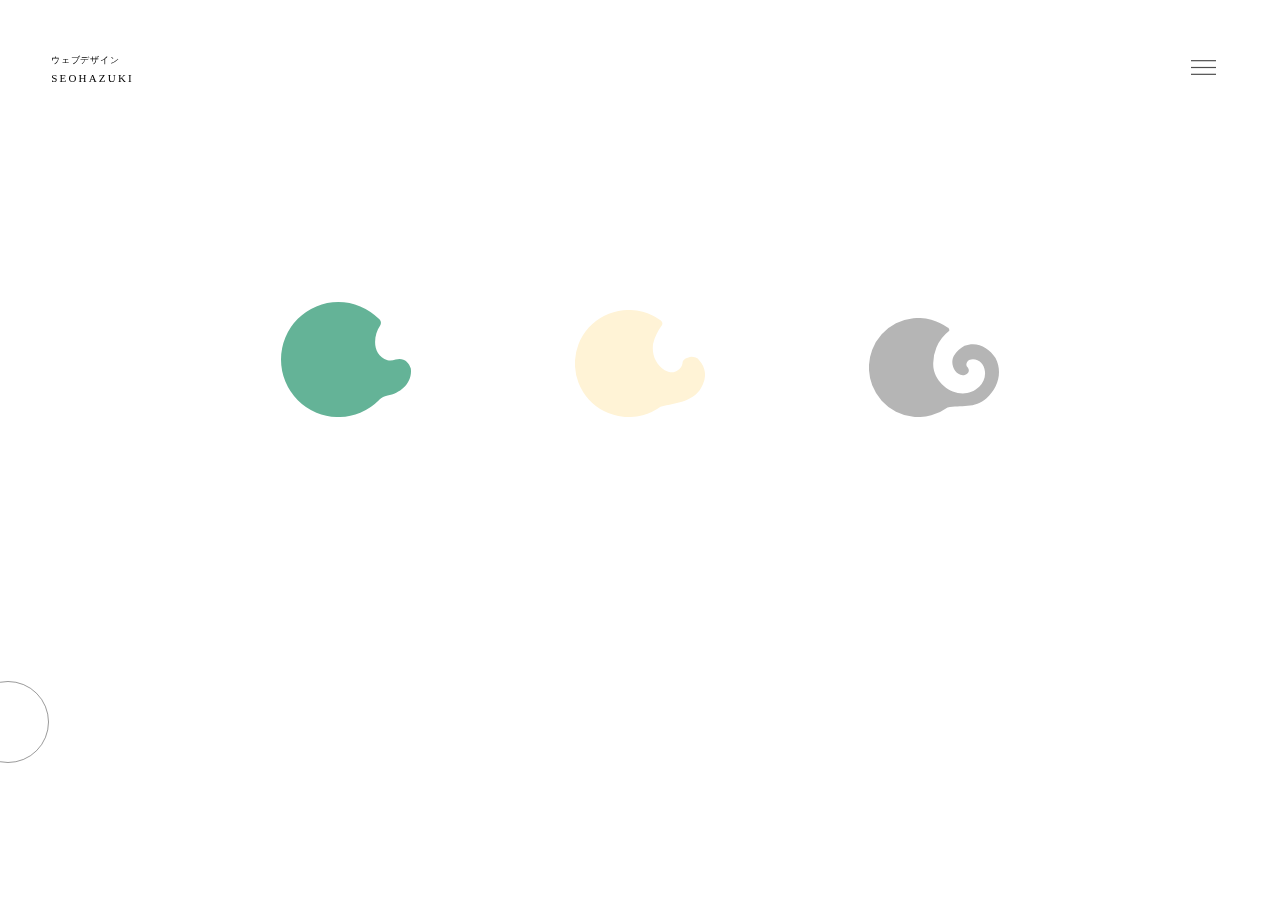
==== index.html @ 4da810d6 "s" ====
<!DOCTYPE html>
<html lang="ja">
<head>
    <meta charset="UTF-8">
    <meta name="viewport" content="width=device-width, initial-scale=1.0">
    <title>SEOHAZUKI</title>
    <link rel="stylesheet" href="style.css">
    <!--jQuery-->
    <script src="http://ajax.googleapis.com/ajax/libs/jquery/1.9.1/jquery.min.js"></script>
    <script type="text/javascript" src="json.js"></script>
    <!--Light-box-->
    <link rel="stylesheet" href="css/lightbox.css">
    <script src="js/lightbox.js" type="text/javascript"></script>
</head>
<body>
    <header class="gloval-header" >
        <p id="global-ttl" class="global-ttl">
            <a href="index.html">
            <span class="global-ttl__text">ウェブデザイン</span>
            <span class="global-ttl__url">SEOHAZUKI</span>
            </a>
        </p>
     
        <nav>
            <div id="menu-toggle" class="menu-toggle">
              <div class="menu-hamburger"><img src="image/menu.svg" width="25px" height="25px"></div>
            </div>
            <div id="global-menu" class="global-menu">
              <div class="global-menu__container">
              <ul class="global-menu__list">
              <li><a href="profile.html">
              <span class="menu-en">PROFILE</span>
              </a></li>
              <li><a href="works.html">
              <span class="menu-en">WORKS</span>
              </a></li>
              <li><a href="hello.html">
              <span class="menu-en">HELLO</span>
              </a></li>
              </ul>
              </div>
              <div id="menu-bg" class="menu-bg"></div>
            </div>
        </nav>
    </header>

    <header id="content-profile" class="page-header">
        <h2 class="page-header__heading">  
          <span class="heading-en"></span>
        </h2>
    </header>

    <div class="icon-list">
        <div class="icon-content">
            <img src="image/icon1.svg" class="icon-content_img">
        </div>
        <div class="icon-content">
            <img src="image/icon2.svg" class="icon-content_img">
        </div>
        <div class="icon-content">
            <img src="image/icon3.svg" class="icon-content_img">
        </div>
    </div>

    <footer class="top-footer">
    </footer>
</body>
</html>
---- style.css ----
article, aside, details, figcaption, figure, footer, header, hgroup, menu, main, nav, section, summary { display: block; }

h1, h2, h3, h4, h5, h6 { font-weight: 600; }

.global-header { position: absolute; width: 100%; z-index: 998;}

.global-ttl { position: fixed; top: 5%; top: 3vw; left: 5%; left: 4vw;}

.global-ttl a { display: inline-block; color: black; text-decoration: none;}

.global-ttl__text { display: block; font-size: 9px; font-weight: 400; letter-spacing: .08em; margin-bottom: 5px; z-index: 999;}

.global-ttl__url { display: block; font-size: 11px; font-weight: 400 !important; letter-spacing: .05em; -webkit-font-smoothing: subpixel-antialiased; letter-spacing: .2em; z-index: 1000;}

* {-webkit-font-smoothing: antialiased; -moz-osx-font-smoothing: grayscale; }

#stalker { position: fixed; -webkit-transform: translate(-50%, -50%); transform: translate(-50%, -50%); width: 80px; height: 80px; border-radius: 50%; border: rgb(0, 0, 0) solid 1px; transition: 0.2s; opacity: .4; pointer-events: none; z-index: 1000;}

#stalker.active { transform: scale(3); }

.menu-toggle { position: fixed; top: 5%; top: 2.5vw; right: 5%; right: 4vw; cursor: pointer; width: 50px; height: 50px; text-align: center; opacity: 1; z-index: 900; }

.menu-hamburger { position: absolute; top: 50%; left: 50%; display: block; width: 26px; height: 1px; margin: -2px 0 0 -13px;}

.global-menu { display: none; position: fixed; text-align: left; z-index: 999; width: 11%; height: 100%; right: 0;}

.global-menu__container {padding: 2rem 0;}

.global-menu__container ul {padding: 0;}

.global-menu__list li {margin: 0 0 7rem 0; list-style: none; text-align: center;}

.global-menu__list a {text-decoration: none;}

.global-menu span {font-size: 14px; font-weight: 500; letter-spacing: .2em; color: rgb(44, 44, 44); }

.page-header { position: relative; text-align: center; padding-right: 10%; padding-left: 10%; margin: 10% auto 50px; font-family: 'Hiragino Sans', 'Hiragino Kaku Gothic ProN', Meiryo, sans-serif; font-weight: 300; font-size: 1.5rem; letter-spacing: 0.5em; text-indent: .25em;}

.works-list { max-width: none; margin: 0 auto 50px; text-align: center; z-index: 4;}

.works-unit-box {display: inline-block; margin: 3rem 2rem; }

.works-unit { padding: 0 4% 2%; text-align: center; overflow: hidden; box-sizing: border-box; -webkit-box-sizing: border-box; }

.works-unit__scr { position: relative; z-index: 4;}

.works-unit__scr img { padding: 5px; width: 300px; height: 180px; object-fit: cover; vertical-align: bottom; box-shadow: 0 1px 6px -2px rgba(63, 63, 63, 0.2); z-index: 4;}

.works-unit__caption { display: block; text-align: center; font-size: 12px; line-height: 20px; margin: 10px 0; color: #646460; text-transform: uppercase; font-family: 'Abel', sans-serif; font-weight: 400 !important; letter-spacing: .05em; -webkit-font-smoothing: subpixel-antialiased; letter-spacing: .12em; box-sizing: border-box; -webkit-box-sizing: border-box; }

#back{ display:none; background:rgba(0, 0, 0, 0.5); position:absolute; left:0px; top:0px;}

.works-img { display:none;}

.sns-icon {text-align: center; margin: 12.5rem 0 9rem;}

.sns-icon img {width: 250px; height: auto;}

.icon-list { width: 100%; height: 500px; text-align: center; padding: 6rem 0 0; background-color: #fff;}

.icon-content {display: inline; text-align: center;}

.icon-content_img {width: 130px; height: auto; margin: 5rem;}

.footer-icon { position: absolute; right: 0; width: 50px; height: auto; padding: 2rem 3rem;}

.top-footer {position: absolute; width: 100%; height: 80px; bottom: 0; right: 0;}

body { animation: fadeIn 2s ease 0s 1 normal; -webkit-animation: fadeIn 2s ease 0s 1 normal;}

@keyframes fadeIn { 0% {opacity: 0} 100% {opacity: 1}}

@-webkit-keyframes fadeIn { 0% {opacity: 0} 100% {opacity: 1}}
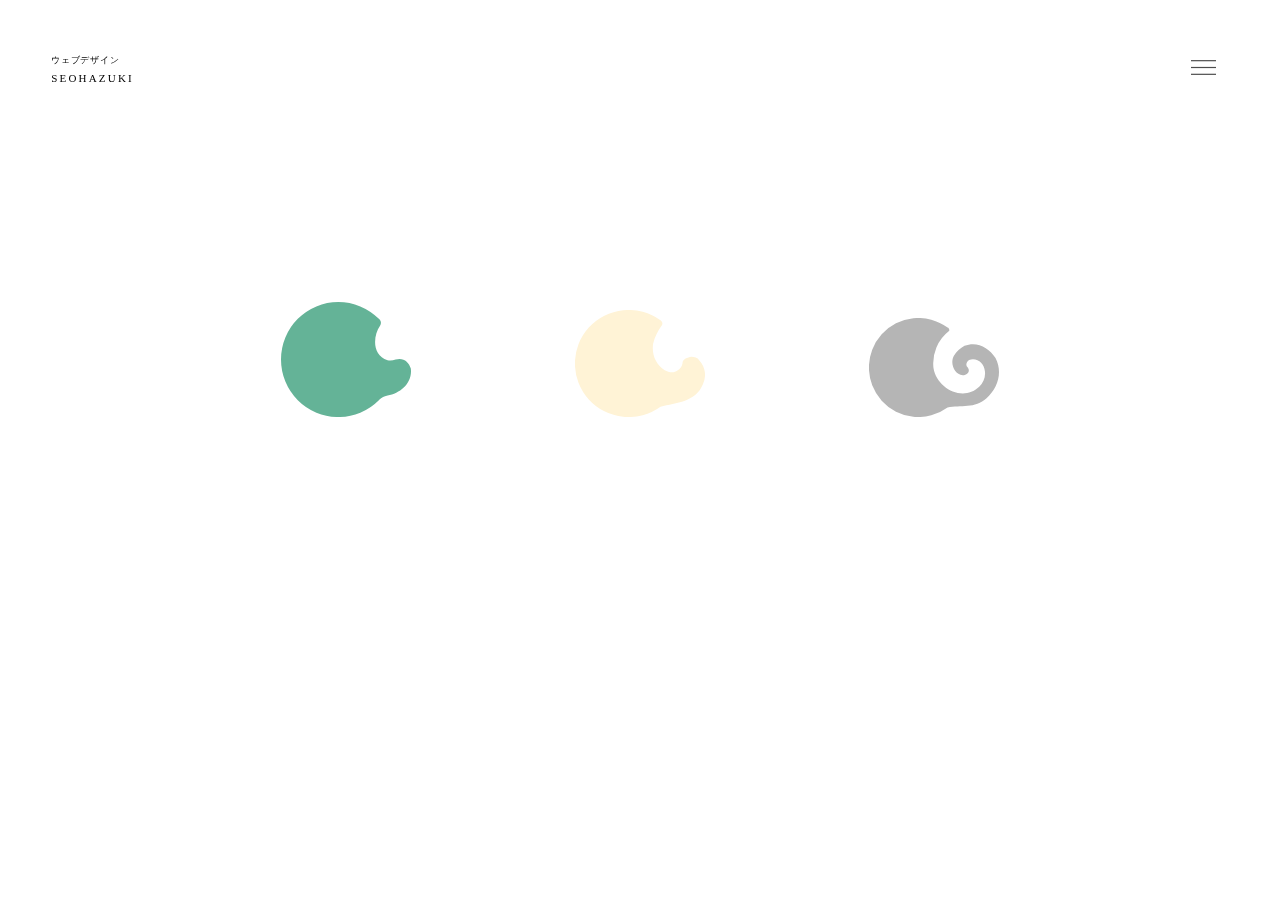
==== commit effb9274: "5" ====
--- a/index.html
+++ b/index.html
@@ -6,11 +6,9 @@
     <title>SEOHAZUKI</title>
     <link rel="stylesheet" href="style.css">
     <!--jQuery-->
-    <script src="http://ajax.googleapis.com/ajax/libs/jquery/1.9.1/jquery.min.js"></script>
-    <script type="text/javascript" src="json.js"></script>
+    <script src="jquery.min.js"></script>
     <!--Light-box-->
-    <link rel="stylesheet" href="css/lightbox.css">
-    <script src="js/lightbox.js" type="text/javascript"></script>
+    <link rel="stylesheet" href="lightbox.css">
 </head>
 <body>
     <header class="gloval-header" >
@@ -65,4 +63,586 @@
     <footer class="top-footer">
     </footer>
 </body>
-</html>+</html>
+
+<!--なぜかできなかったので直接書き込みます
+if(!navigator.userAgent.match(/(iPhone|iPad|iPod|Android)/)){
+    $(function(){
+        var body = document.body;
+        var cursor = document.createElement("div");
+        var stalker = document.createElement("div");
+        cursor.id = "cursor";
+        stalker.id = "stalker";
+        body.appendChild(cursor);
+        body.appendChild(stalker);
+        body.addEventListener("mousemove", function(e) {
+              cursor.style.left = e.clientX + "px";
+              cursor.style.top = e.clientY + "px";
+              stalker.style.left = e.clientX + "px";
+              stalker.style.top = e.clientY + "px";
+        }, false);
+    });
+}
+
+$(function() {
+  $(".menu-hamburger").click(function() {
+    $(".global-menu").toggle();
+  });
+});
+-->
+<!--Light box
+/*!
+ * Lightbox v2.11.3
+ * by Lokesh Dhakar
+ *
+ * More info:
+ * http://lokeshdhakar.com/projects/lightbox2/
+ *
+ * Copyright Lokesh Dhakar
+ * Released under the MIT license
+ * https://github.com/lokesh/lightbox2/blob/master/LICENSE
+ *
+ * @preserve
+ */
+
+// Uses Node, AMD or browser globals to create a module.
+(function (root, factory) {
+    if (typeof define === 'function' && define.amd) {
+        // AMD. Register as an anonymous module.
+        define(['jquery'], factory);
+    } else if (typeof exports === 'object') {
+        // Node. Does not work with strict CommonJS, but
+        // only CommonJS-like environments that support module.exports,
+        // like Node.
+        module.exports = factory(require('jquery'));
+    } else {
+        // Browser globals (root is window)
+        root.lightbox = factory(root.jQuery);
+    }
+}(this, function ($) {
+
+  function Lightbox(options) {
+    this.album = [];
+    this.currentImageIndex = void 0;
+    this.init();
+
+    // options
+    this.options = $.extend({}, this.constructor.defaults);
+    this.option(options);
+  }
+
+  // Descriptions of all options available on the demo site:
+  // http://lokeshdhakar.com/projects/lightbox2/index.html#options
+  Lightbox.defaults = {
+    albumLabel: 'Image %1 of %2',
+    alwaysShowNavOnTouchDevices: false,
+    fadeDuration: 600,
+    fitImagesInViewport: true,
+    imageFadeDuration: 600,
+    // maxWidth: 800,
+    // maxHeight: 600,
+    positionFromTop: 50,
+    resizeDuration: 700,
+    showImageNumberLabel: true,
+    wrapAround: false,
+    disableScrolling: false,
+    /*
+    Sanitize Title
+    If the caption data is trusted, for example you are hardcoding it in, then leave this to false.
+    This will free you to add html tags, such as links, in the caption.
+
+    If the caption data is user submitted or from some other untrusted source, then set this to true
+    to prevent xss and other injection attacks.
+     */
+    sanitizeTitle: false
+  };
+
+  Lightbox.prototype.option = function(options) {
+    $.extend(this.options, options);
+  };
+
+  Lightbox.prototype.imageCountLabel = function(currentImageNum, totalImages) {
+    return this.options.albumLabel.replace(/%1/g, currentImageNum).replace(/%2/g, totalImages);
+  };
+
+  Lightbox.prototype.init = function() {
+    var self = this;
+    // Both enable and build methods require the body tag to be in the DOM.
+    $(document).ready(function() {
+      self.enable();
+      self.build();
+    });
+  };
+
+  // Loop through anchors and areamaps looking for either data-lightbox attributes or rel attributes
+  // that contain 'lightbox'. When these are clicked, start lightbox.
+  Lightbox.prototype.enable = function() {
+    var self = this;
+    $('body').on('click', 'a[rel^=lightbox], area[rel^=lightbox], a[data-lightbox], area[data-lightbox]', function(event) {
+      self.start($(event.currentTarget));
+      return false;
+    });
+  };
+
+  // Build html for the lightbox and the overlay.
+  // Attach event handlers to the new DOM elements. click click click
+  Lightbox.prototype.build = function() {
+    if ($('#lightbox').length > 0) {
+        return;
+    }
+
+    var self = this;
+
+    // The two root notes generated, #lightboxOverlay and #lightbox are given
+    // tabindex attrs so they are focusable. We attach our keyboard event
+    // listeners to these two elements, and not the document. Clicking anywhere
+    // while Lightbox is opened will keep the focus on or inside one of these
+    // two elements.
+    //
+    // We do this so we can prevent propogation of the Esc keypress when
+    // Lightbox is open. This prevents it from intefering with other components
+    // on the page below.
+    //
+    // Github issue: https://github.com/lokesh/lightbox2/issues/663
+    $('<div id="lightboxOverlay" tabindex="-1" class="lightboxOverlay"></div><div id="lightbox" tabindex="-1" class="lightbox"><div class="lb-outerContainer"><div class="lb-container"><img class="lb-image" src="[data-uri]" alt=""/><div class="lb-nav"><a class="lb-prev" aria-label="Previous image" href="" ></a><a class="lb-next" aria-label="Next image" href="" ></a></div><div class="lb-loader"><a class="lb-cancel"></a></div></div></div><div class="lb-dataContainer"><div class="lb-data"><div class="lb-details"><span class="lb-caption"></span><span class="lb-number"></span></div><div class="lb-closeContainer"><a class="lb-close"></a></div></div></div></div>').appendTo($('body'));
+
+    // Cache jQuery objects
+    this.$lightbox       = $('#lightbox');
+    this.$overlay        = $('#lightboxOverlay');
+    this.$outerContainer = this.$lightbox.find('.lb-outerContainer');
+    this.$container      = this.$lightbox.find('.lb-container');
+    this.$image          = this.$lightbox.find('.lb-image');
+    this.$nav            = this.$lightbox.find('.lb-nav');
+
+    // Store css values for future lookup
+    this.containerPadding = {
+      top: parseInt(this.$container.css('padding-top'), 10),
+      right: parseInt(this.$container.css('padding-right'), 10),
+      bottom: parseInt(this.$container.css('padding-bottom'), 10),
+      left: parseInt(this.$container.css('padding-left'), 10)
+    };
+
+    this.imageBorderWidth = {
+      top: parseInt(this.$image.css('border-top-width'), 10),
+      right: parseInt(this.$image.css('border-right-width'), 10),
+      bottom: parseInt(this.$image.css('border-bottom-width'), 10),
+      left: parseInt(this.$image.css('border-left-width'), 10)
+    };
+
+    // Attach event handlers to the newly minted DOM elements
+    this.$overlay.hide().on('click', function() {
+      self.end();
+      return false;
+    });
+
+    this.$lightbox.hide().on('click', function(event) {
+      if ($(event.target).attr('id') === 'lightbox') {
+        self.end();
+      }
+    });
+
+    this.$outerContainer.on('click', function(event) {
+      if ($(event.target).attr('id') === 'lightbox') {
+        self.end();
+      }
+      return false;
+    });
+
+    this.$lightbox.find('.lb-prev').on('click', function() {
+      if (self.currentImageIndex === 0) {
+        self.changeImage(self.album.length - 1);
+      } else {
+        self.changeImage(self.currentImageIndex - 1);
+      }
+      return false;
+    });
+
+    this.$lightbox.find('.lb-next').on('click', function() {
+      if (self.currentImageIndex === self.album.length - 1) {
+        self.changeImage(0);
+      } else {
+        self.changeImage(self.currentImageIndex + 1);
+      }
+      return false;
+    });
+
+    /*
+      Show context menu for image on right-click
+
+      There is a div containing the navigation that spans the entire image and lives above of it. If
+      you right-click, you are right clicking this div and not the image. This prevents users from
+      saving the image or using other context menu actions with the image.
+
+      To fix this, when we detect the right mouse button is pressed down, but not yet clicked, we
+      set pointer-events to none on the nav div. This is so that the upcoming right-click event on
+      the next mouseup will bubble down to the image. Once the right-click/contextmenu event occurs
+      we set the pointer events back to auto for the nav div so it can capture hover and left-click
+      events as usual.
+     */
+    this.$nav.on('mousedown', function(event) {
+      if (event.which === 3) {
+        self.$nav.css('pointer-events', 'none');
+
+        self.$lightbox.one('contextmenu', function() {
+          setTimeout(function() {
+              this.$nav.css('pointer-events', 'auto');
+          }.bind(self), 0);
+        });
+      }
+    });
+
+
+    this.$lightbox.find('.lb-loader, .lb-close').on('click', function() {
+      self.end();
+      return false;
+    });
+  };
+
+  // Show overlay and lightbox. If the image is part of a set, add siblings to album array.
+  Lightbox.prototype.start = function($link) {
+    var self    = this;
+    var $window = $(window);
+
+    $window.on('resize', $.proxy(this.sizeOverlay, this));
+
+    this.sizeOverlay();
+
+    this.album = [];
+    var imageNumber = 0;
+
+    function addToAlbum($link) {
+      self.album.push({
+        alt: $link.attr('data-alt'),
+        link: $link.attr('href'),
+        title: $link.attr('data-title') || $link.attr('title')
+      });
+    }
+
+    // Support both data-lightbox attribute and rel attribute implementations
+    var dataLightboxValue = $link.attr('data-lightbox');
+    var $links;
+
+    if (dataLightboxValue) {
+      $links = $($link.prop('tagName') + '[data-lightbox="' + dataLightboxValue + '"]');
+      for (var i = 0; i < $links.length; i = ++i) {
+        addToAlbum($($links[i]));
+        if ($links[i] === $link[0]) {
+          imageNumber = i;
+        }
+      }
+    } else {
+      if ($link.attr('rel') === 'lightbox') {
+        // If image is not part of a set
+        addToAlbum($link);
+      } else {
+        // If image is part of a set
+        $links = $($link.prop('tagName') + '[rel="' + $link.attr('rel') + '"]');
+        for (var j = 0; j < $links.length; j = ++j) {
+          addToAlbum($($links[j]));
+          if ($links[j] === $link[0]) {
+            imageNumber = j;
+          }
+        }
+      }
+    }
+
+    // Position Lightbox
+    var top  = $window.scrollTop() + this.options.positionFromTop;
+    var left = $window.scrollLeft();
+    this.$lightbox.css({
+      top: top + 'px',
+      left: left + 'px'
+    }).fadeIn(this.options.fadeDuration);
+
+    // Disable scrolling of the page while open
+    if (this.options.disableScrolling) {
+      $('body').addClass('lb-disable-scrolling');
+    }
+
+    this.changeImage(imageNumber);
+  };
+
+  // Hide most UI elements in preparation for the animated resizing of the lightbox.
+  Lightbox.prototype.changeImage = function(imageNumber) {
+    var self = this;
+    var filename = this.album[imageNumber].link;
+    var filetype = filename.split('.').slice(-1)[0];
+    var $image = this.$lightbox.find('.lb-image');
+
+    // Disable keyboard nav during transitions
+    this.disableKeyboardNav();
+
+    // Show loading state
+    this.$overlay.fadeIn(this.options.fadeDuration);
+    $('.lb-loader').fadeIn('slow');
+    this.$lightbox.find('.lb-image, .lb-nav, .lb-prev, .lb-next, .lb-dataContainer, .lb-numbers, .lb-caption').hide();
+    this.$outerContainer.addClass('animating');
+
+    // When image to show is preloaded, we send the width and height to sizeContainer()
+    var preloader = new Image();
+    preloader.onload = function() {
+      var $preloader;
+      var imageHeight;
+      var imageWidth;
+      var maxImageHeight;
+      var maxImageWidth;
+      var windowHeight;
+      var windowWidth;
+
+      $image.attr({
+        'alt': self.album[imageNumber].alt,
+        'src': filename
+      });
+
+      $preloader = $(preloader);
+
+      $image.width(preloader.width);
+      $image.height(preloader.height);
+      windowWidth = $(window).width();
+      windowHeight = $(window).height();
+
+      // Calculate the max image dimensions for the current viewport.
+      // Take into account the border around the image and an additional 10px gutter on each side.
+      maxImageWidth  = windowWidth - self.containerPadding.left - self.containerPadding.right - self.imageBorderWidth.left - self.imageBorderWidth.right - 20;
+      maxImageHeight = windowHeight - self.containerPadding.top - self.containerPadding.bottom - self.imageBorderWidth.top - self.imageBorderWidth.bottom - self.options.positionFromTop - 70;
+
+      /*
+      Since many SVGs have small intrinsic dimensions, but they support scaling
+      up without quality loss because of their vector format, max out their
+      size.
+      */
+      if (filetype === 'svg') {
+        $image.width(maxImageWidth);
+        $image.height(maxImageHeight);
+      }
+
+      // Fit image inside the viewport.
+      if (self.options.fitImagesInViewport) {
+
+        // Check if image size is larger then maxWidth|maxHeight in settings
+        if (self.options.maxWidth && self.options.maxWidth < maxImageWidth) {
+          maxImageWidth = self.options.maxWidth;
+        }
+        if (self.options.maxHeight && self.options.maxHeight < maxImageHeight) {
+          maxImageHeight = self.options.maxHeight;
+        }
+
+      } else {
+        maxImageWidth = self.options.maxWidth || preloader.width || maxImageWidth;
+        maxImageHeight = self.options.maxHeight || preloader.height || maxImageHeight;
+      }
+
+      // Is the current image's width or height is greater than the maxImageWidth or maxImageHeight
+      // option than we need to size down while maintaining the aspect ratio.
+      if ((preloader.width > maxImageWidth) || (preloader.height > maxImageHeight)) {
+        if ((preloader.width / maxImageWidth) > (preloader.height / maxImageHeight)) {
+          imageWidth  = maxImageWidth;
+          imageHeight = parseInt(preloader.height / (preloader.width / imageWidth), 10);
+          $image.width(imageWidth);
+          $image.height(imageHeight);
+        } else {
+          imageHeight = maxImageHeight;
+          imageWidth = parseInt(preloader.width / (preloader.height / imageHeight), 10);
+          $image.width(imageWidth);
+          $image.height(imageHeight);
+        }
+      }
+      self.sizeContainer($image.width(), $image.height());
+    };
+
+    // Preload image before showing
+    preloader.src = this.album[imageNumber].link;
+    this.currentImageIndex = imageNumber;
+  };
+
+  // Stretch overlay to fit the viewport
+  Lightbox.prototype.sizeOverlay = function() {
+    var self = this;
+    /*
+    We use a setTimeout 0 to pause JS execution and let the rendering catch-up.
+    Why do this? If the `disableScrolling` option is set to true, a class is added to the body
+    tag that disables scrolling and hides the scrollbar. We want to make sure the scrollbar is
+    hidden before we measure the document width, as the presence of the scrollbar will affect the
+    number.
+    */
+    setTimeout(function() {
+      self.$overlay
+        .width($(document).width())
+        .height($(document).height());
+
+    }, 0);
+  };
+
+  // Animate the size of the lightbox to fit the image we are showing
+  // This method also shows the the image.
+  Lightbox.prototype.sizeContainer = function(imageWidth, imageHeight) {
+    var self = this;
+
+    var oldWidth  = this.$outerContainer.outerWidth();
+    var oldHeight = this.$outerContainer.outerHeight();
+    var newWidth  = imageWidth + this.containerPadding.left + this.containerPadding.right + this.imageBorderWidth.left + this.imageBorderWidth.right;
+    var newHeight = imageHeight + this.containerPadding.top + this.containerPadding.bottom + this.imageBorderWidth.top + this.imageBorderWidth.bottom;
+
+    function postResize() {
+      self.$lightbox.find('.lb-dataContainer').width(newWidth);
+      self.$lightbox.find('.lb-prevLink').height(newHeight);
+      self.$lightbox.find('.lb-nextLink').height(newHeight);
+
+      // Set focus on one of the two root nodes so keyboard events are captured.
+      self.$overlay.focus();
+
+      self.showImage();
+    }
+
+    if (oldWidth !== newWidth || oldHeight !== newHeight) {
+      this.$outerContainer.animate({
+        width: newWidth,
+        height: newHeight
+      }, this.options.resizeDuration, 'swing', function() {
+        postResize();
+      });
+    } else {
+      postResize();
+    }
+  };
+
+  // Display the image and its details and begin preload neighboring images.
+  Lightbox.prototype.showImage = function() {
+    this.$lightbox.find('.lb-loader').stop(true).hide();
+    this.$lightbox.find('.lb-image').fadeIn(this.options.imageFadeDuration);
+
+    this.updateNav();
+    this.updateDetails();
+    this.preloadNeighboringImages();
+    this.enableKeyboardNav();
+  };
+
+  // Display previous and next navigation if appropriate.
+  Lightbox.prototype.updateNav = function() {
+    // Check to see if the browser supports touch events. If so, we take the conservative approach
+    // and assume that mouse hover events are not supported and always show prev/next navigation
+    // arrows in image sets.
+    var alwaysShowNav = false;
+    try {
+      document.createEvent('TouchEvent');
+      alwaysShowNav = (this.options.alwaysShowNavOnTouchDevices) ? true : false;
+    } catch (e) {}
+
+    this.$lightbox.find('.lb-nav').show();
+
+    if (this.album.length > 1) {
+      if (this.options.wrapAround) {
+        if (alwaysShowNav) {
+          this.$lightbox.find('.lb-prev, .lb-next').css('opacity', '1');
+        }
+        this.$lightbox.find('.lb-prev, .lb-next').show();
+      } else {
+        if (this.currentImageIndex > 0) {
+          this.$lightbox.find('.lb-prev').show();
+          if (alwaysShowNav) {
+            this.$lightbox.find('.lb-prev').css('opacity', '1');
+          }
+        }
+        if (this.currentImageIndex < this.album.length - 1) {
+          this.$lightbox.find('.lb-next').show();
+          if (alwaysShowNav) {
+            this.$lightbox.find('.lb-next').css('opacity', '1');
+          }
+        }
+      }
+    }
+  };
+
+  // Display caption, image number, and closing button.
+  Lightbox.prototype.updateDetails = function() {
+    var self = this;
+
+    // Enable anchor clicks in the injected caption html.
+    // Thanks Nate Wright for the fix. @https://github.com/NateWr
+    if (typeof this.album[this.currentImageIndex].title !== 'undefined' &&
+      this.album[this.currentImageIndex].title !== '') {
+      var $caption = this.$lightbox.find('.lb-caption');
+      if (this.options.sanitizeTitle) {
+        $caption.text(this.album[this.currentImageIndex].title);
+      } else {
+        $caption.html(this.album[this.currentImageIndex].title);
+      }
+      $caption.fadeIn('fast');
+    }
+
+    if (this.album.length > 1 && this.options.showImageNumberLabel) {
+      var labelText = this.imageCountLabel(this.currentImageIndex + 1, this.album.length);
+      this.$lightbox.find('.lb-number').text(labelText).fadeIn('fast');
+    } else {
+      this.$lightbox.find('.lb-number').hide();
+    }
+
+    this.$outerContainer.removeClass('animating');
+
+    this.$lightbox.find('.lb-dataContainer').fadeIn(this.options.resizeDuration, function() {
+      return self.sizeOverlay();
+    });
+  };
+
+  // Preload previous and next images in set.
+  Lightbox.prototype.preloadNeighboringImages = function() {
+    if (this.album.length > this.currentImageIndex + 1) {
+      var preloadNext = new Image();
+      preloadNext.src = this.album[this.currentImageIndex + 1].link;
+    }
+    if (this.currentImageIndex > 0) {
+      var preloadPrev = new Image();
+      preloadPrev.src = this.album[this.currentImageIndex - 1].link;
+    }
+  };
+
+  Lightbox.prototype.enableKeyboardNav = function() {
+    this.$lightbox.on('keyup.keyboard', $.proxy(this.keyboardAction, this));
+    this.$overlay.on('keyup.keyboard', $.proxy(this.keyboardAction, this));
+  };
+
+  Lightbox.prototype.disableKeyboardNav = function() {
+    this.$lightbox.off('.keyboard');
+    this.$overlay.off('.keyboard');
+  };
+
+  Lightbox.prototype.keyboardAction = function(event) {
+    var KEYCODE_ESC        = 27;
+    var KEYCODE_LEFTARROW  = 37;
+    var KEYCODE_RIGHTARROW = 39;
+
+    var keycode = event.keyCode;
+    if (keycode === KEYCODE_ESC) {
+      // Prevent bubbling so as to not affect other components on the page.
+      event.stopPropagation();
+      this.end();
+    } else if (keycode === KEYCODE_LEFTARROW) {
+      if (this.currentImageIndex !== 0) {
+        this.changeImage(this.currentImageIndex - 1);
+      } else if (this.options.wrapAround && this.album.length > 1) {
+        this.changeImage(this.album.length - 1);
+      }
+    } else if (keycode === KEYCODE_RIGHTARROW) {
+      if (this.currentImageIndex !== this.album.length - 1) {
+        this.changeImage(this.currentImageIndex + 1);
+      } else if (this.options.wrapAround && this.album.length > 1) {
+        this.changeImage(0);
+      }
+    }
+  };
+
+  // Closing time. :-(
+  Lightbox.prototype.end = function() {
+    this.disableKeyboardNav();
+    $(window).off('resize', this.sizeOverlay);
+    this.$lightbox.fadeOut(this.options.fadeDuration);
+    this.$overlay.fadeOut(this.options.fadeDuration);
+
+    if (this.options.disableScrolling) {
+      $('body').removeClass('lb-disable-scrolling');
+    }
+  };
+
+  return new Lightbox();
+}));
+-->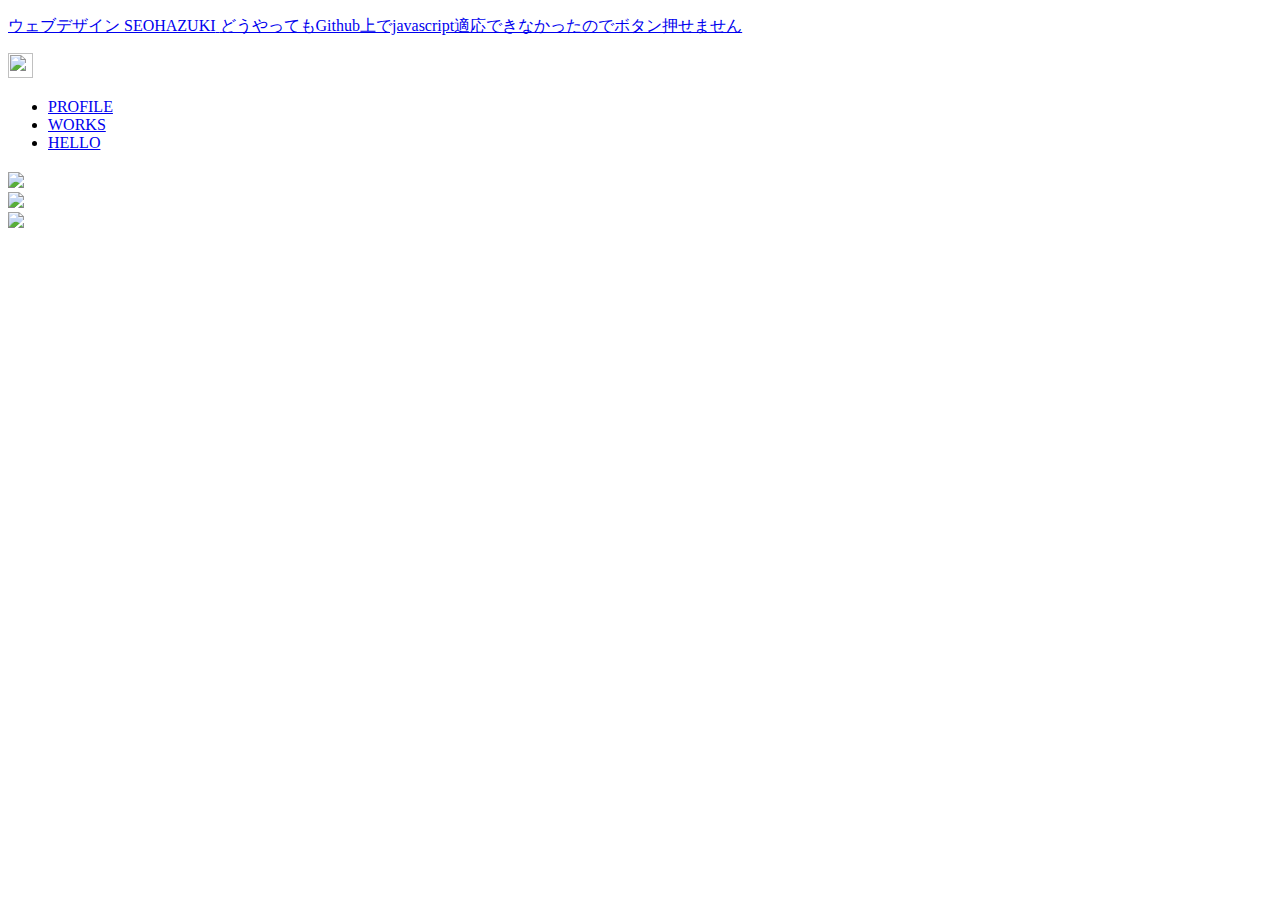
==== commit 78bfc51e: "あ" ====
--- a/index.html
+++ b/index.html
@@ -6,9 +6,11 @@
     <title>SEOHAZUKI</title>
     <link rel="stylesheet" href="style.css">
     <!--jQuery-->
-    <script src="jquery.min.js"></script>
+    <script src="http://ajax.googleapis.com/ajax/libs/jquery/1.9.1/jquery.min.js"></script>
+    <script type="text/javascript" src="json.js"></script>
     <!--Light-box-->
-    <link rel="stylesheet" href="lightbox.css">
+    <link rel="stylesheet" href="css/lightbox.css">
+    <script src="js/lightbox.js" type="text/javascript"></script>
 </head>
 <body>
     <header class="gloval-header" >
@@ -16,6 +18,7 @@
             <a href="index.html">
             <span class="global-ttl__text">ウェブデザイン</span>
             <span class="global-ttl__url">SEOHAZUKI</span>
+            <span>どうやってもGithub上でjavascript適応できなかったのでボタン押せません</span>
             </a>
         </p>
      
@@ -63,586 +66,4 @@
     <footer class="top-footer">
     </footer>
 </body>
-</html>
-
-<!--なぜかできなかったので直接書き込みます
-if(!navigator.userAgent.match(/(iPhone|iPad|iPod|Android)/)){
-    $(function(){
-        var body = document.body;
-        var cursor = document.createElement("div");
-        var stalker = document.createElement("div");
-        cursor.id = "cursor";
-        stalker.id = "stalker";
-        body.appendChild(cursor);
-        body.appendChild(stalker);
-        body.addEventListener("mousemove", function(e) {
-              cursor.style.left = e.clientX + "px";
-              cursor.style.top = e.clientY + "px";
-              stalker.style.left = e.clientX + "px";
-              stalker.style.top = e.clientY + "px";
-        }, false);
-    });
-}
-
-$(function() {
-  $(".menu-hamburger").click(function() {
-    $(".global-menu").toggle();
-  });
-});
--->
-<!--Light box
-/*!
- * Lightbox v2.11.3
- * by Lokesh Dhakar
- *
- * More info:
- * http://lokeshdhakar.com/projects/lightbox2/
- *
- * Copyright Lokesh Dhakar
- * Released under the MIT license
- * https://github.com/lokesh/lightbox2/blob/master/LICENSE
- *
- * @preserve
- */
-
-// Uses Node, AMD or browser globals to create a module.
-(function (root, factory) {
-    if (typeof define === 'function' && define.amd) {
-        // AMD. Register as an anonymous module.
-        define(['jquery'], factory);
-    } else if (typeof exports === 'object') {
-        // Node. Does not work with strict CommonJS, but
-        // only CommonJS-like environments that support module.exports,
-        // like Node.
-        module.exports = factory(require('jquery'));
-    } else {
-        // Browser globals (root is window)
-        root.lightbox = factory(root.jQuery);
-    }
-}(this, function ($) {
-
-  function Lightbox(options) {
-    this.album = [];
-    this.currentImageIndex = void 0;
-    this.init();
-
-    // options
-    this.options = $.extend({}, this.constructor.defaults);
-    this.option(options);
-  }
-
-  // Descriptions of all options available on the demo site:
-  // http://lokeshdhakar.com/projects/lightbox2/index.html#options
-  Lightbox.defaults = {
-    albumLabel: 'Image %1 of %2',
-    alwaysShowNavOnTouchDevices: false,
-    fadeDuration: 600,
-    fitImagesInViewport: true,
-    imageFadeDuration: 600,
-    // maxWidth: 800,
-    // maxHeight: 600,
-    positionFromTop: 50,
-    resizeDuration: 700,
-    showImageNumberLabel: true,
-    wrapAround: false,
-    disableScrolling: false,
-    /*
-    Sanitize Title
-    If the caption data is trusted, for example you are hardcoding it in, then leave this to false.
-    This will free you to add html tags, such as links, in the caption.
-
-    If the caption data is user submitted or from some other untrusted source, then set this to true
-    to prevent xss and other injection attacks.
-     */
-    sanitizeTitle: false
-  };
-
-  Lightbox.prototype.option = function(options) {
-    $.extend(this.options, options);
-  };
-
-  Lightbox.prototype.imageCountLabel = function(currentImageNum, totalImages) {
-    return this.options.albumLabel.replace(/%1/g, currentImageNum).replace(/%2/g, totalImages);
-  };
-
-  Lightbox.prototype.init = function() {
-    var self = this;
-    // Both enable and build methods require the body tag to be in the DOM.
-    $(document).ready(function() {
-      self.enable();
-      self.build();
-    });
-  };
-
-  // Loop through anchors and areamaps looking for either data-lightbox attributes or rel attributes
-  // that contain 'lightbox'. When these are clicked, start lightbox.
-  Lightbox.prototype.enable = function() {
-    var self = this;
-    $('body').on('click', 'a[rel^=lightbox], area[rel^=lightbox], a[data-lightbox], area[data-lightbox]', function(event) {
-      self.start($(event.currentTarget));
-      return false;
-    });
-  };
-
-  // Build html for the lightbox and the overlay.
-  // Attach event handlers to the new DOM elements. click click click
-  Lightbox.prototype.build = function() {
-    if ($('#lightbox').length > 0) {
-        return;
-    }
-
-    var self = this;
-
-    // The two root notes generated, #lightboxOverlay and #lightbox are given
-    // tabindex attrs so they are focusable. We attach our keyboard event
-    // listeners to these two elements, and not the document. Clicking anywhere
-    // while Lightbox is opened will keep the focus on or inside one of these
-    // two elements.
-    //
-    // We do this so we can prevent propogation of the Esc keypress when
-    // Lightbox is open. This prevents it from intefering with other components
-    // on the page below.
-    //
-    // Github issue: https://github.com/lokesh/lightbox2/issues/663
-    $('<div id="lightboxOverlay" tabindex="-1" class="lightboxOverlay"></div><div id="lightbox" tabindex="-1" class="lightbox"><div class="lb-outerContainer"><div class="lb-container"><img class="lb-image" src="[data-uri]" alt=""/><div class="lb-nav"><a class="lb-prev" aria-label="Previous image" href="" ></a><a class="lb-next" aria-label="Next image" href="" ></a></div><div class="lb-loader"><a class="lb-cancel"></a></div></div></div><div class="lb-dataContainer"><div class="lb-data"><div class="lb-details"><span class="lb-caption"></span><span class="lb-number"></span></div><div class="lb-closeContainer"><a class="lb-close"></a></div></div></div></div>').appendTo($('body'));
-
-    // Cache jQuery objects
-    this.$lightbox       = $('#lightbox');
-    this.$overlay        = $('#lightboxOverlay');
-    this.$outerContainer = this.$lightbox.find('.lb-outerContainer');
-    this.$container      = this.$lightbox.find('.lb-container');
-    this.$image          = this.$lightbox.find('.lb-image');
-    this.$nav            = this.$lightbox.find('.lb-nav');
-
-    // Store css values for future lookup
-    this.containerPadding = {
-      top: parseInt(this.$container.css('padding-top'), 10),
-      right: parseInt(this.$container.css('padding-right'), 10),
-      bottom: parseInt(this.$container.css('padding-bottom'), 10),
-      left: parseInt(this.$container.css('padding-left'), 10)
-    };
-
-    this.imageBorderWidth = {
-      top: parseInt(this.$image.css('border-top-width'), 10),
-      right: parseInt(this.$image.css('border-right-width'), 10),
-      bottom: parseInt(this.$image.css('border-bottom-width'), 10),
-      left: parseInt(this.$image.css('border-left-width'), 10)
-    };
-
-    // Attach event handlers to the newly minted DOM elements
-    this.$overlay.hide().on('click', function() {
-      self.end();
-      return false;
-    });
-
-    this.$lightbox.hide().on('click', function(event) {
-      if ($(event.target).attr('id') === 'lightbox') {
-        self.end();
-      }
-    });
-
-    this.$outerContainer.on('click', function(event) {
-      if ($(event.target).attr('id') === 'lightbox') {
-        self.end();
-      }
-      return false;
-    });
-
-    this.$lightbox.find('.lb-prev').on('click', function() {
-      if (self.currentImageIndex === 0) {
-        self.changeImage(self.album.length - 1);
-      } else {
-        self.changeImage(self.currentImageIndex - 1);
-      }
-      return false;
-    });
-
-    this.$lightbox.find('.lb-next').on('click', function() {
-      if (self.currentImageIndex === self.album.length - 1) {
-        self.changeImage(0);
-      } else {
-        self.changeImage(self.currentImageIndex + 1);
-      }
-      return false;
-    });
-
-    /*
-      Show context menu for image on right-click
-
-      There is a div containing the navigation that spans the entire image and lives above of it. If
-      you right-click, you are right clicking this div and not the image. This prevents users from
-      saving the image or using other context menu actions with the image.
-
-      To fix this, when we detect the right mouse button is pressed down, but not yet clicked, we
-      set pointer-events to none on the nav div. This is so that the upcoming right-click event on
-      the next mouseup will bubble down to the image. Once the right-click/contextmenu event occurs
-      we set the pointer events back to auto for the nav div so it can capture hover and left-click
-      events as usual.
-     */
-    this.$nav.on('mousedown', function(event) {
-      if (event.which === 3) {
-        self.$nav.css('pointer-events', 'none');
-
-        self.$lightbox.one('contextmenu', function() {
-          setTimeout(function() {
-              this.$nav.css('pointer-events', 'auto');
-          }.bind(self), 0);
-        });
-      }
-    });
-
-
-    this.$lightbox.find('.lb-loader, .lb-close').on('click', function() {
-      self.end();
-      return false;
-    });
-  };
-
-  // Show overlay and lightbox. If the image is part of a set, add siblings to album array.
-  Lightbox.prototype.start = function($link) {
-    var self    = this;
-    var $window = $(window);
-
-    $window.on('resize', $.proxy(this.sizeOverlay, this));
-
-    this.sizeOverlay();
-
-    this.album = [];
-    var imageNumber = 0;
-
-    function addToAlbum($link) {
-      self.album.push({
-        alt: $link.attr('data-alt'),
-        link: $link.attr('href'),
-        title: $link.attr('data-title') || $link.attr('title')
-      });
-    }
-
-    // Support both data-lightbox attribute and rel attribute implementations
-    var dataLightboxValue = $link.attr('data-lightbox');
-    var $links;
-
-    if (dataLightboxValue) {
-      $links = $($link.prop('tagName') + '[data-lightbox="' + dataLightboxValue + '"]');
-      for (var i = 0; i < $links.length; i = ++i) {
-        addToAlbum($($links[i]));
-        if ($links[i] === $link[0]) {
-          imageNumber = i;
-        }
-      }
-    } else {
-      if ($link.attr('rel') === 'lightbox') {
-        // If image is not part of a set
-        addToAlbum($link);
-      } else {
-        // If image is part of a set
-        $links = $($link.prop('tagName') + '[rel="' + $link.attr('rel') + '"]');
-        for (var j = 0; j < $links.length; j = ++j) {
-          addToAlbum($($links[j]));
-          if ($links[j] === $link[0]) {
-            imageNumber = j;
-          }
-        }
-      }
-    }
-
-    // Position Lightbox
-    var top  = $window.scrollTop() + this.options.positionFromTop;
-    var left = $window.scrollLeft();
-    this.$lightbox.css({
-      top: top + 'px',
-      left: left + 'px'
-    }).fadeIn(this.options.fadeDuration);
-
-    // Disable scrolling of the page while open
-    if (this.options.disableScrolling) {
-      $('body').addClass('lb-disable-scrolling');
-    }
-
-    this.changeImage(imageNumber);
-  };
-
-  // Hide most UI elements in preparation for the animated resizing of the lightbox.
-  Lightbox.prototype.changeImage = function(imageNumber) {
-    var self = this;
-    var filename = this.album[imageNumber].link;
-    var filetype = filename.split('.').slice(-1)[0];
-    var $image = this.$lightbox.find('.lb-image');
-
-    // Disable keyboard nav during transitions
-    this.disableKeyboardNav();
-
-    // Show loading state
-    this.$overlay.fadeIn(this.options.fadeDuration);
-    $('.lb-loader').fadeIn('slow');
-    this.$lightbox.find('.lb-image, .lb-nav, .lb-prev, .lb-next, .lb-dataContainer, .lb-numbers, .lb-caption').hide();
-    this.$outerContainer.addClass('animating');
-
-    // When image to show is preloaded, we send the width and height to sizeContainer()
-    var preloader = new Image();
-    preloader.onload = function() {
-      var $preloader;
-      var imageHeight;
-      var imageWidth;
-      var maxImageHeight;
-      var maxImageWidth;
-      var windowHeight;
-      var windowWidth;
-
-      $image.attr({
-        'alt': self.album[imageNumber].alt,
-        'src': filename
-      });
-
-      $preloader = $(preloader);
-
-      $image.width(preloader.width);
-      $image.height(preloader.height);
-      windowWidth = $(window).width();
-      windowHeight = $(window).height();
-
-      // Calculate the max image dimensions for the current viewport.
-      // Take into account the border around the image and an additional 10px gutter on each side.
-      maxImageWidth  = windowWidth - self.containerPadding.left - self.containerPadding.right - self.imageBorderWidth.left - self.imageBorderWidth.right - 20;
-      maxImageHeight = windowHeight - self.containerPadding.top - self.containerPadding.bottom - self.imageBorderWidth.top - self.imageBorderWidth.bottom - self.options.positionFromTop - 70;
-
-      /*
-      Since many SVGs have small intrinsic dimensions, but they support scaling
-      up without quality loss because of their vector format, max out their
-      size.
-      */
-      if (filetype === 'svg') {
-        $image.width(maxImageWidth);
-        $image.height(maxImageHeight);
-      }
-
-      // Fit image inside the viewport.
-      if (self.options.fitImagesInViewport) {
-
-        // Check if image size is larger then maxWidth|maxHeight in settings
-        if (self.options.maxWidth && self.options.maxWidth < maxImageWidth) {
-          maxImageWidth = self.options.maxWidth;
-        }
-        if (self.options.maxHeight && self.options.maxHeight < maxImageHeight) {
-          maxImageHeight = self.options.maxHeight;
-        }
-
-      } else {
-        maxImageWidth = self.options.maxWidth || preloader.width || maxImageWidth;
-        maxImageHeight = self.options.maxHeight || preloader.height || maxImageHeight;
-      }
-
-      // Is the current image's width or height is greater than the maxImageWidth or maxImageHeight
-      // option than we need to size down while maintaining the aspect ratio.
-      if ((preloader.width > maxImageWidth) || (preloader.height > maxImageHeight)) {
-        if ((preloader.width / maxImageWidth) > (preloader.height / maxImageHeight)) {
-          imageWidth  = maxImageWidth;
-          imageHeight = parseInt(preloader.height / (preloader.width / imageWidth), 10);
-          $image.width(imageWidth);
-          $image.height(imageHeight);
-        } else {
-          imageHeight = maxImageHeight;
-          imageWidth = parseInt(preloader.width / (preloader.height / imageHeight), 10);
-          $image.width(imageWidth);
-          $image.height(imageHeight);
-        }
-      }
-      self.sizeContainer($image.width(), $image.height());
-    };
-
-    // Preload image before showing
-    preloader.src = this.album[imageNumber].link;
-    this.currentImageIndex = imageNumber;
-  };
-
-  // Stretch overlay to fit the viewport
-  Lightbox.prototype.sizeOverlay = function() {
-    var self = this;
-    /*
-    We use a setTimeout 0 to pause JS execution and let the rendering catch-up.
-    Why do this? If the `disableScrolling` option is set to true, a class is added to the body
-    tag that disables scrolling and hides the scrollbar. We want to make sure the scrollbar is
-    hidden before we measure the document width, as the presence of the scrollbar will affect the
-    number.
-    */
-    setTimeout(function() {
-      self.$overlay
-        .width($(document).width())
-        .height($(document).height());
-
-    }, 0);
-  };
-
-  // Animate the size of the lightbox to fit the image we are showing
-  // This method also shows the the image.
-  Lightbox.prototype.sizeContainer = function(imageWidth, imageHeight) {
-    var self = this;
-
-    var oldWidth  = this.$outerContainer.outerWidth();
-    var oldHeight = this.$outerContainer.outerHeight();
-    var newWidth  = imageWidth + this.containerPadding.left + this.containerPadding.right + this.imageBorderWidth.left + this.imageBorderWidth.right;
-    var newHeight = imageHeight + this.containerPadding.top + this.containerPadding.bottom + this.imageBorderWidth.top + this.imageBorderWidth.bottom;
-
-    function postResize() {
-      self.$lightbox.find('.lb-dataContainer').width(newWidth);
-      self.$lightbox.find('.lb-prevLink').height(newHeight);
-      self.$lightbox.find('.lb-nextLink').height(newHeight);
-
-      // Set focus on one of the two root nodes so keyboard events are captured.
-      self.$overlay.focus();
-
-      self.showImage();
-    }
-
-    if (oldWidth !== newWidth || oldHeight !== newHeight) {
-      this.$outerContainer.animate({
-        width: newWidth,
-        height: newHeight
-      }, this.options.resizeDuration, 'swing', function() {
-        postResize();
-      });
-    } else {
-      postResize();
-    }
-  };
-
-  // Display the image and its details and begin preload neighboring images.
-  Lightbox.prototype.showImage = function() {
-    this.$lightbox.find('.lb-loader').stop(true).hide();
-    this.$lightbox.find('.lb-image').fadeIn(this.options.imageFadeDuration);
-
-    this.updateNav();
-    this.updateDetails();
-    this.preloadNeighboringImages();
-    this.enableKeyboardNav();
-  };
-
-  // Display previous and next navigation if appropriate.
-  Lightbox.prototype.updateNav = function() {
-    // Check to see if the browser supports touch events. If so, we take the conservative approach
-    // and assume that mouse hover events are not supported and always show prev/next navigation
-    // arrows in image sets.
-    var alwaysShowNav = false;
-    try {
-      document.createEvent('TouchEvent');
-      alwaysShowNav = (this.options.alwaysShowNavOnTouchDevices) ? true : false;
-    } catch (e) {}
-
-    this.$lightbox.find('.lb-nav').show();
-
-    if (this.album.length > 1) {
-      if (this.options.wrapAround) {
-        if (alwaysShowNav) {
-          this.$lightbox.find('.lb-prev, .lb-next').css('opacity', '1');
-        }
-        this.$lightbox.find('.lb-prev, .lb-next').show();
-      } else {
-        if (this.currentImageIndex > 0) {
-          this.$lightbox.find('.lb-prev').show();
-          if (alwaysShowNav) {
-            this.$lightbox.find('.lb-prev').css('opacity', '1');
-          }
-        }
-        if (this.currentImageIndex < this.album.length - 1) {
-          this.$lightbox.find('.lb-next').show();
-          if (alwaysShowNav) {
-            this.$lightbox.find('.lb-next').css('opacity', '1');
-          }
-        }
-      }
-    }
-  };
-
-  // Display caption, image number, and closing button.
-  Lightbox.prototype.updateDetails = function() {
-    var self = this;
-
-    // Enable anchor clicks in the injected caption html.
-    // Thanks Nate Wright for the fix. @https://github.com/NateWr
-    if (typeof this.album[this.currentImageIndex].title !== 'undefined' &&
-      this.album[this.currentImageIndex].title !== '') {
-      var $caption = this.$lightbox.find('.lb-caption');
-      if (this.options.sanitizeTitle) {
-        $caption.text(this.album[this.currentImageIndex].title);
-      } else {
-        $caption.html(this.album[this.currentImageIndex].title);
-      }
-      $caption.fadeIn('fast');
-    }
-
-    if (this.album.length > 1 && this.options.showImageNumberLabel) {
-      var labelText = this.imageCountLabel(this.currentImageIndex + 1, this.album.length);
-      this.$lightbox.find('.lb-number').text(labelText).fadeIn('fast');
-    } else {
-      this.$lightbox.find('.lb-number').hide();
-    }
-
-    this.$outerContainer.removeClass('animating');
-
-    this.$lightbox.find('.lb-dataContainer').fadeIn(this.options.resizeDuration, function() {
-      return self.sizeOverlay();
-    });
-  };
-
-  // Preload previous and next images in set.
-  Lightbox.prototype.preloadNeighboringImages = function() {
-    if (this.album.length > this.currentImageIndex + 1) {
-      var preloadNext = new Image();
-      preloadNext.src = this.album[this.currentImageIndex + 1].link;
-    }
-    if (this.currentImageIndex > 0) {
-      var preloadPrev = new Image();
-      preloadPrev.src = this.album[this.currentImageIndex - 1].link;
-    }
-  };
-
-  Lightbox.prototype.enableKeyboardNav = function() {
-    this.$lightbox.on('keyup.keyboard', $.proxy(this.keyboardAction, this));
-    this.$overlay.on('keyup.keyboard', $.proxy(this.keyboardAction, this));
-  };
-
-  Lightbox.prototype.disableKeyboardNav = function() {
-    this.$lightbox.off('.keyboard');
-    this.$overlay.off('.keyboard');
-  };
-
-  Lightbox.prototype.keyboardAction = function(event) {
-    var KEYCODE_ESC        = 27;
-    var KEYCODE_LEFTARROW  = 37;
-    var KEYCODE_RIGHTARROW = 39;
-
-    var keycode = event.keyCode;
-    if (keycode === KEYCODE_ESC) {
-      // Prevent bubbling so as to not affect other components on the page.
-      event.stopPropagation();
-      this.end();
-    } else if (keycode === KEYCODE_LEFTARROW) {
-      if (this.currentImageIndex !== 0) {
-        this.changeImage(this.currentImageIndex - 1);
-      } else if (this.options.wrapAround && this.album.length > 1) {
-        this.changeImage(this.album.length - 1);
-      }
-    } else if (keycode === KEYCODE_RIGHTARROW) {
-      if (this.currentImageIndex !== this.album.length - 1) {
-        this.changeImage(this.currentImageIndex + 1);
-      } else if (this.options.wrapAround && this.album.length > 1) {
-        this.changeImage(0);
-      }
-    }
-  };
-
-  // Closing time. :-(
-  Lightbox.prototype.end = function() {
-    this.disableKeyboardNav();
-    $(window).off('resize', this.sizeOverlay);
-    this.$lightbox.fadeOut(this.options.fadeDuration);
-    this.$overlay.fadeOut(this.options.fadeDuration);
-
-    if (this.options.disableScrolling) {
-      $('body').removeClass('lb-disable-scrolling');
-    }
-  };
-
-  return new Lightbox();
-}));
--->+</html>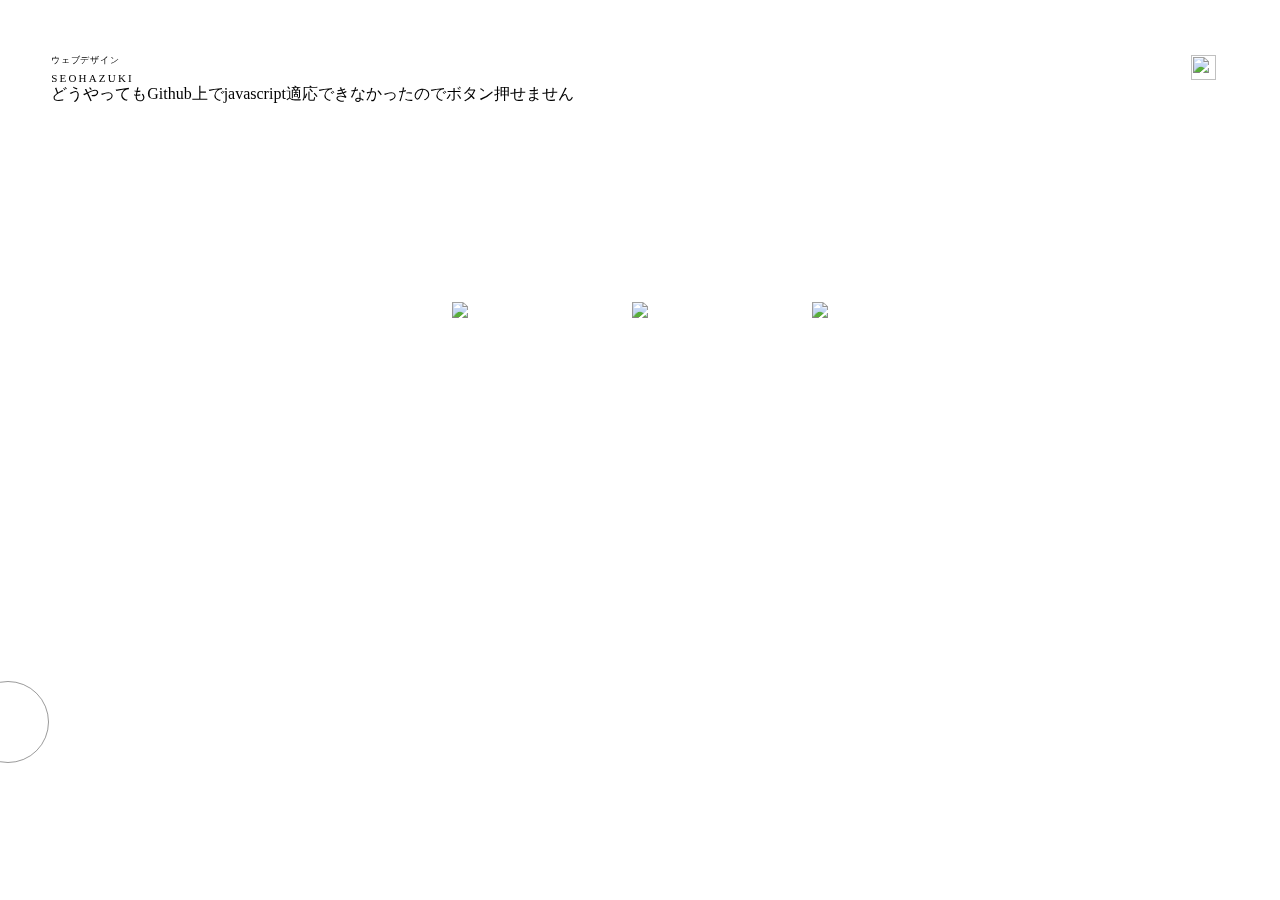
==== commit 1027a681: "a" ====
--- a/index.html
+++ b/index.html
@@ -6,11 +6,11 @@
     <title>SEOHAZUKI</title>
     <link rel="stylesheet" href="style.css">
     <!--jQuery-->
-    <script src="http://ajax.googleapis.com/ajax/libs/jquery/1.9.1/jquery.min.js"></script>
-    <script type="text/javascript" src="json.js"></script>
+    <script src="https://ajax.googleapis.com/ajax/libs/jquery/3.3.1/jquery.min.js"></script>
+    <script src="json.js"></script>
     <!--Light-box-->
     <link rel="stylesheet" href="css/lightbox.css">
-    <script src="js/lightbox.js" type="text/javascript"></script>
+    <script src="js/lightbox.js"></script>
 </head>
 <body>
     <header class="gloval-header" >
@@ -66,4 +66,591 @@
     <footer class="top-footer">
     </footer>
 </body>
-</html>+</html>
+
+<script type="text/javascript">
+
+if(!navigator.userAgent.match(/(iPhone|iPad|iPod|Android)/)){
+    $(function(){
+        var body = document.body;
+        var cursor = document.createElement("div");
+        var stalker = document.createElement("div");
+        cursor.id = "cursor";
+        stalker.id = "stalker";
+        body.appendChild(cursor);
+        body.appendChild(stalker);
+        body.addEventListener("mousemove", function(e) {
+              cursor.style.left = e.clientX + "px";
+              cursor.style.top = e.clientY + "px";
+              stalker.style.left = e.clientX + "px";
+              stalker.style.top = e.clientY + "px";
+        }, false);
+    });
+}
+
+$(function() {
+  $(".menu-hamburger").click(function() {
+    $(".global-menu").toggle();
+  });
+});
+
+
+
+/*!
+ * Lightbox v2.11.3
+ * by Lokesh Dhakar
+ *
+ * More info:
+ * http://lokeshdhakar.com/projects/lightbox2/
+ *
+ * Copyright Lokesh Dhakar
+ * Released under the MIT license
+ * https://github.com/lokesh/lightbox2/blob/master/LICENSE
+ *
+ * @preserve
+ */
+
+// Uses Node, AMD or browser globals to create a module.
+(function (root, factory) {
+    if (typeof define === 'function' && define.amd) {
+        // AMD. Register as an anonymous module.
+        define(['jquery'], factory);
+    } else if (typeof exports === 'object') {
+        // Node. Does not work with strict CommonJS, but
+        // only CommonJS-like environments that support module.exports,
+        // like Node.
+        module.exports = factory(require('jquery'));
+    } else {
+        // Browser globals (root is window)
+        root.lightbox = factory(root.jQuery);
+    }
+}(this, function ($) {
+
+  function Lightbox(options) {
+    this.album = [];
+    this.currentImageIndex = void 0;
+    this.init();
+
+    // options
+    this.options = $.extend({}, this.constructor.defaults);
+    this.option(options);
+  }
+
+  // Descriptions of all options available on the demo site:
+  // http://lokeshdhakar.com/projects/lightbox2/index.html#options
+  Lightbox.defaults = {
+    albumLabel: 'Image %1 of %2',
+    alwaysShowNavOnTouchDevices: false,
+    fadeDuration: 600,
+    fitImagesInViewport: true,
+    imageFadeDuration: 600,
+    // maxWidth: 800,
+    // maxHeight: 600,
+    positionFromTop: 50,
+    resizeDuration: 700,
+    showImageNumberLabel: true,
+    wrapAround: false,
+    disableScrolling: false,
+    /*
+    Sanitize Title
+    If the caption data is trusted, for example you are hardcoding it in, then leave this to false.
+    This will free you to add html tags, such as links, in the caption.
+
+    If the caption data is user submitted or from some other untrusted source, then set this to true
+    to prevent xss and other injection attacks.
+     */
+    sanitizeTitle: false
+  };
+
+  Lightbox.prototype.option = function(options) {
+    $.extend(this.options, options);
+  };
+
+  Lightbox.prototype.imageCountLabel = function(currentImageNum, totalImages) {
+    return this.options.albumLabel.replace(/%1/g, currentImageNum).replace(/%2/g, totalImages);
+  };
+
+  Lightbox.prototype.init = function() {
+    var self = this;
+    // Both enable and build methods require the body tag to be in the DOM.
+    $(document).ready(function() {
+      self.enable();
+      self.build();
+    });
+  };
+
+  // Loop through anchors and areamaps looking for either data-lightbox attributes or rel attributes
+  // that contain 'lightbox'. When these are clicked, start lightbox.
+  Lightbox.prototype.enable = function() {
+    var self = this;
+    $('body').on('click', 'a[rel^=lightbox], area[rel^=lightbox], a[data-lightbox], area[data-lightbox]', function(event) {
+      self.start($(event.currentTarget));
+      return false;
+    });
+  };
+
+  // Build html for the lightbox and the overlay.
+  // Attach event handlers to the new DOM elements. click click click
+  Lightbox.prototype.build = function() {
+    if ($('#lightbox').length > 0) {
+        return;
+    }
+
+    var self = this;
+
+    // The two root notes generated, #lightboxOverlay and #lightbox are given
+    // tabindex attrs so they are focusable. We attach our keyboard event
+    // listeners to these two elements, and not the document. Clicking anywhere
+    // while Lightbox is opened will keep the focus on or inside one of these
+    // two elements.
+    //
+    // We do this so we can prevent propogation of the Esc keypress when
+    // Lightbox is open. This prevents it from intefering with other components
+    // on the page below.
+    //
+    // Github issue: https://github.com/lokesh/lightbox2/issues/663
+    $('<div id="lightboxOverlay" tabindex="-1" class="lightboxOverlay"></div><div id="lightbox" tabindex="-1" class="lightbox"><div class="lb-outerContainer"><div class="lb-container"><img class="lb-image" src="[data-uri]" alt=""/><div class="lb-nav"><a class="lb-prev" aria-label="Previous image" href="" ></a><a class="lb-next" aria-label="Next image" href="" ></a></div><div class="lb-loader"><a class="lb-cancel"></a></div></div></div><div class="lb-dataContainer"><div class="lb-data"><div class="lb-details"><span class="lb-caption"></span><span class="lb-number"></span></div><div class="lb-closeContainer"><a class="lb-close"></a></div></div></div></div>').appendTo($('body'));
+
+    // Cache jQuery objects
+    this.$lightbox       = $('#lightbox');
+    this.$overlay        = $('#lightboxOverlay');
+    this.$outerContainer = this.$lightbox.find('.lb-outerContainer');
+    this.$container      = this.$lightbox.find('.lb-container');
+    this.$image          = this.$lightbox.find('.lb-image');
+    this.$nav            = this.$lightbox.find('.lb-nav');
+
+    // Store css values for future lookup
+    this.containerPadding = {
+      top: parseInt(this.$container.css('padding-top'), 10),
+      right: parseInt(this.$container.css('padding-right'), 10),
+      bottom: parseInt(this.$container.css('padding-bottom'), 10),
+      left: parseInt(this.$container.css('padding-left'), 10)
+    };
+
+    this.imageBorderWidth = {
+      top: parseInt(this.$image.css('border-top-width'), 10),
+      right: parseInt(this.$image.css('border-right-width'), 10),
+      bottom: parseInt(this.$image.css('border-bottom-width'), 10),
+      left: parseInt(this.$image.css('border-left-width'), 10)
+    };
+
+    // Attach event handlers to the newly minted DOM elements
+    this.$overlay.hide().on('click', function() {
+      self.end();
+      return false;
+    });
+
+    this.$lightbox.hide().on('click', function(event) {
+      if ($(event.target).attr('id') === 'lightbox') {
+        self.end();
+      }
+    });
+
+    this.$outerContainer.on('click', function(event) {
+      if ($(event.target).attr('id') === 'lightbox') {
+        self.end();
+      }
+      return false;
+    });
+
+    this.$lightbox.find('.lb-prev').on('click', function() {
+      if (self.currentImageIndex === 0) {
+        self.changeImage(self.album.length - 1);
+      } else {
+        self.changeImage(self.currentImageIndex - 1);
+      }
+      return false;
+    });
+
+    this.$lightbox.find('.lb-next').on('click', function() {
+      if (self.currentImageIndex === self.album.length - 1) {
+        self.changeImage(0);
+      } else {
+        self.changeImage(self.currentImageIndex + 1);
+      }
+      return false;
+    });
+
+    /*
+      Show context menu for image on right-click
+
+      There is a div containing the navigation that spans the entire image and lives above of it. If
+      you right-click, you are right clicking this div and not the image. This prevents users from
+      saving the image or using other context menu actions with the image.
+
+      To fix this, when we detect the right mouse button is pressed down, but not yet clicked, we
+      set pointer-events to none on the nav div. This is so that the upcoming right-click event on
+      the next mouseup will bubble down to the image. Once the right-click/contextmenu event occurs
+      we set the pointer events back to auto for the nav div so it can capture hover and left-click
+      events as usual.
+     */
+    this.$nav.on('mousedown', function(event) {
+      if (event.which === 3) {
+        self.$nav.css('pointer-events', 'none');
+
+        self.$lightbox.one('contextmenu', function() {
+          setTimeout(function() {
+              this.$nav.css('pointer-events', 'auto');
+          }.bind(self), 0);
+        });
+      }
+    });
+
+
+    this.$lightbox.find('.lb-loader, .lb-close').on('click', function() {
+      self.end();
+      return false;
+    });
+  };
+
+  // Show overlay and lightbox. If the image is part of a set, add siblings to album array.
+  Lightbox.prototype.start = function($link) {
+    var self    = this;
+    var $window = $(window);
+
+    $window.on('resize', $.proxy(this.sizeOverlay, this));
+
+    this.sizeOverlay();
+
+    this.album = [];
+    var imageNumber = 0;
+
+    function addToAlbum($link) {
+      self.album.push({
+        alt: $link.attr('data-alt'),
+        link: $link.attr('href'),
+        title: $link.attr('data-title') || $link.attr('title')
+      });
+    }
+
+    // Support both data-lightbox attribute and rel attribute implementations
+    var dataLightboxValue = $link.attr('data-lightbox');
+    var $links;
+
+    if (dataLightboxValue) {
+      $links = $($link.prop('tagName') + '[data-lightbox="' + dataLightboxValue + '"]');
+      for (var i = 0; i < $links.length; i = ++i) {
+        addToAlbum($($links[i]));
+        if ($links[i] === $link[0]) {
+          imageNumber = i;
+        }
+      }
+    } else {
+      if ($link.attr('rel') === 'lightbox') {
+        // If image is not part of a set
+        addToAlbum($link);
+      } else {
+        // If image is part of a set
+        $links = $($link.prop('tagName') + '[rel="' + $link.attr('rel') + '"]');
+        for (var j = 0; j < $links.length; j = ++j) {
+          addToAlbum($($links[j]));
+          if ($links[j] === $link[0]) {
+            imageNumber = j;
+          }
+        }
+      }
+    }
+
+    // Position Lightbox
+    var top  = $window.scrollTop() + this.options.positionFromTop;
+    var left = $window.scrollLeft();
+    this.$lightbox.css({
+      top: top + 'px',
+      left: left + 'px'
+    }).fadeIn(this.options.fadeDuration);
+
+    // Disable scrolling of the page while open
+    if (this.options.disableScrolling) {
+      $('body').addClass('lb-disable-scrolling');
+    }
+
+    this.changeImage(imageNumber);
+  };
+
+  // Hide most UI elements in preparation for the animated resizing of the lightbox.
+  Lightbox.prototype.changeImage = function(imageNumber) {
+    var self = this;
+    var filename = this.album[imageNumber].link;
+    var filetype = filename.split('.').slice(-1)[0];
+    var $image = this.$lightbox.find('.lb-image');
+
+    // Disable keyboard nav during transitions
+    this.disableKeyboardNav();
+
+    // Show loading state
+    this.$overlay.fadeIn(this.options.fadeDuration);
+    $('.lb-loader').fadeIn('slow');
+    this.$lightbox.find('.lb-image, .lb-nav, .lb-prev, .lb-next, .lb-dataContainer, .lb-numbers, .lb-caption').hide();
+    this.$outerContainer.addClass('animating');
+
+    // When image to show is preloaded, we send the width and height to sizeContainer()
+    var preloader = new Image();
+    preloader.onload = function() {
+      var $preloader;
+      var imageHeight;
+      var imageWidth;
+      var maxImageHeight;
+      var maxImageWidth;
+      var windowHeight;
+      var windowWidth;
+
+      $image.attr({
+        'alt': self.album[imageNumber].alt,
+        'src': filename
+      });
+
+      $preloader = $(preloader);
+
+      $image.width(preloader.width);
+      $image.height(preloader.height);
+      windowWidth = $(window).width();
+      windowHeight = $(window).height();
+
+      // Calculate the max image dimensions for the current viewport.
+      // Take into account the border around the image and an additional 10px gutter on each side.
+      maxImageWidth  = windowWidth - self.containerPadding.left - self.containerPadding.right - self.imageBorderWidth.left - self.imageBorderWidth.right - 20;
+      maxImageHeight = windowHeight - self.containerPadding.top - self.containerPadding.bottom - self.imageBorderWidth.top - self.imageBorderWidth.bottom - self.options.positionFromTop - 70;
+
+      /*
+      Since many SVGs have small intrinsic dimensions, but they support scaling
+      up without quality loss because of their vector format, max out their
+      size.
+      */
+      if (filetype === 'svg') {
+        $image.width(maxImageWidth);
+        $image.height(maxImageHeight);
+      }
+
+      // Fit image inside the viewport.
+      if (self.options.fitImagesInViewport) {
+
+        // Check if image size is larger then maxWidth|maxHeight in settings
+        if (self.options.maxWidth && self.options.maxWidth < maxImageWidth) {
+          maxImageWidth = self.options.maxWidth;
+        }
+        if (self.options.maxHeight && self.options.maxHeight < maxImageHeight) {
+          maxImageHeight = self.options.maxHeight;
+        }
+
+      } else {
+        maxImageWidth = self.options.maxWidth || preloader.width || maxImageWidth;
+        maxImageHeight = self.options.maxHeight || preloader.height || maxImageHeight;
+      }
+
+      // Is the current image's width or height is greater than the maxImageWidth or maxImageHeight
+      // option than we need to size down while maintaining the aspect ratio.
+      if ((preloader.width > maxImageWidth) || (preloader.height > maxImageHeight)) {
+        if ((preloader.width / maxImageWidth) > (preloader.height / maxImageHeight)) {
+          imageWidth  = maxImageWidth;
+          imageHeight = parseInt(preloader.height / (preloader.width / imageWidth), 10);
+          $image.width(imageWidth);
+          $image.height(imageHeight);
+        } else {
+          imageHeight = maxImageHeight;
+          imageWidth = parseInt(preloader.width / (preloader.height / imageHeight), 10);
+          $image.width(imageWidth);
+          $image.height(imageHeight);
+        }
+      }
+      self.sizeContainer($image.width(), $image.height());
+    };
+
+    // Preload image before showing
+    preloader.src = this.album[imageNumber].link;
+    this.currentImageIndex = imageNumber;
+  };
+
+  // Stretch overlay to fit the viewport
+  Lightbox.prototype.sizeOverlay = function() {
+    var self = this;
+    /*
+    We use a setTimeout 0 to pause JS execution and let the rendering catch-up.
+    Why do this? If the `disableScrolling` option is set to true, a class is added to the body
+    tag that disables scrolling and hides the scrollbar. We want to make sure the scrollbar is
+    hidden before we measure the document width, as the presence of the scrollbar will affect the
+    number.
+    */
+    setTimeout(function() {
+      self.$overlay
+        .width($(document).width())
+        .height($(document).height());
+
+    }, 0);
+  };
+
+  // Animate the size of the lightbox to fit the image we are showing
+  // This method also shows the the image.
+  Lightbox.prototype.sizeContainer = function(imageWidth, imageHeight) {
+    var self = this;
+
+    var oldWidth  = this.$outerContainer.outerWidth();
+    var oldHeight = this.$outerContainer.outerHeight();
+    var newWidth  = imageWidth + this.containerPadding.left + this.containerPadding.right + this.imageBorderWidth.left + this.imageBorderWidth.right;
+    var newHeight = imageHeight + this.containerPadding.top + this.containerPadding.bottom + this.imageBorderWidth.top + this.imageBorderWidth.bottom;
+
+    function postResize() {
+      self.$lightbox.find('.lb-dataContainer').width(newWidth);
+      self.$lightbox.find('.lb-prevLink').height(newHeight);
+      self.$lightbox.find('.lb-nextLink').height(newHeight);
+
+      // Set focus on one of the two root nodes so keyboard events are captured.
+      self.$overlay.focus();
+
+      self.showImage();
+    }
+
+    if (oldWidth !== newWidth || oldHeight !== newHeight) {
+      this.$outerContainer.animate({
+        width: newWidth,
+        height: newHeight
+      }, this.options.resizeDuration, 'swing', function() {
+        postResize();
+      });
+    } else {
+      postResize();
+    }
+  };
+
+  // Display the image and its details and begin preload neighboring images.
+  Lightbox.prototype.showImage = function() {
+    this.$lightbox.find('.lb-loader').stop(true).hide();
+    this.$lightbox.find('.lb-image').fadeIn(this.options.imageFadeDuration);
+
+    this.updateNav();
+    this.updateDetails();
+    this.preloadNeighboringImages();
+    this.enableKeyboardNav();
+  };
+
+  // Display previous and next navigation if appropriate.
+  Lightbox.prototype.updateNav = function() {
+    // Check to see if the browser supports touch events. If so, we take the conservative approach
+    // and assume that mouse hover events are not supported and always show prev/next navigation
+    // arrows in image sets.
+    var alwaysShowNav = false;
+    try {
+      document.createEvent('TouchEvent');
+      alwaysShowNav = (this.options.alwaysShowNavOnTouchDevices) ? true : false;
+    } catch (e) {}
+
+    this.$lightbox.find('.lb-nav').show();
+
+    if (this.album.length > 1) {
+      if (this.options.wrapAround) {
+        if (alwaysShowNav) {
+          this.$lightbox.find('.lb-prev, .lb-next').css('opacity', '1');
+        }
+        this.$lightbox.find('.lb-prev, .lb-next').show();
+      } else {
+        if (this.currentImageIndex > 0) {
+          this.$lightbox.find('.lb-prev').show();
+          if (alwaysShowNav) {
+            this.$lightbox.find('.lb-prev').css('opacity', '1');
+          }
+        }
+        if (this.currentImageIndex < this.album.length - 1) {
+          this.$lightbox.find('.lb-next').show();
+          if (alwaysShowNav) {
+            this.$lightbox.find('.lb-next').css('opacity', '1');
+          }
+        }
+      }
+    }
+  };
+
+  // Display caption, image number, and closing button.
+  Lightbox.prototype.updateDetails = function() {
+    var self = this;
+
+    // Enable anchor clicks in the injected caption html.
+    // Thanks Nate Wright for the fix. @https://github.com/NateWr
+    if (typeof this.album[this.currentImageIndex].title !== 'undefined' &&
+      this.album[this.currentImageIndex].title !== '') {
+      var $caption = this.$lightbox.find('.lb-caption');
+      if (this.options.sanitizeTitle) {
+        $caption.text(this.album[this.currentImageIndex].title);
+      } else {
+        $caption.html(this.album[this.currentImageIndex].title);
+      }
+      $caption.fadeIn('fast');
+    }
+
+    if (this.album.length > 1 && this.options.showImageNumberLabel) {
+      var labelText = this.imageCountLabel(this.currentImageIndex + 1, this.album.length);
+      this.$lightbox.find('.lb-number').text(labelText).fadeIn('fast');
+    } else {
+      this.$lightbox.find('.lb-number').hide();
+    }
+
+    this.$outerContainer.removeClass('animating');
+
+    this.$lightbox.find('.lb-dataContainer').fadeIn(this.options.resizeDuration, function() {
+      return self.sizeOverlay();
+    });
+  };
+
+  // Preload previous and next images in set.
+  Lightbox.prototype.preloadNeighboringImages = function() {
+    if (this.album.length > this.currentImageIndex + 1) {
+      var preloadNext = new Image();
+      preloadNext.src = this.album[this.currentImageIndex + 1].link;
+    }
+    if (this.currentImageIndex > 0) {
+      var preloadPrev = new Image();
+      preloadPrev.src = this.album[this.currentImageIndex - 1].link;
+    }
+  };
+
+  Lightbox.prototype.enableKeyboardNav = function() {
+    this.$lightbox.on('keyup.keyboard', $.proxy(this.keyboardAction, this));
+    this.$overlay.on('keyup.keyboard', $.proxy(this.keyboardAction, this));
+  };
+
+  Lightbox.prototype.disableKeyboardNav = function() {
+    this.$lightbox.off('.keyboard');
+    this.$overlay.off('.keyboard');
+  };
+
+  Lightbox.prototype.keyboardAction = function(event) {
+    var KEYCODE_ESC        = 27;
+    var KEYCODE_LEFTARROW  = 37;
+    var KEYCODE_RIGHTARROW = 39;
+
+    var keycode = event.keyCode;
+    if (keycode === KEYCODE_ESC) {
+      // Prevent bubbling so as to not affect other components on the page.
+      event.stopPropagation();
+      this.end();
+    } else if (keycode === KEYCODE_LEFTARROW) {
+      if (this.currentImageIndex !== 0) {
+        this.changeImage(this.currentImageIndex - 1);
+      } else if (this.options.wrapAround && this.album.length > 1) {
+        this.changeImage(this.album.length - 1);
+      }
+    } else if (keycode === KEYCODE_RIGHTARROW) {
+      if (this.currentImageIndex !== this.album.length - 1) {
+        this.changeImage(this.currentImageIndex + 1);
+      } else if (this.options.wrapAround && this.album.length > 1) {
+        this.changeImage(0);
+      }
+    }
+  };
+
+  // Closing time. :-(
+  Lightbox.prototype.end = function() {
+    this.disableKeyboardNav();
+    $(window).off('resize', this.sizeOverlay);
+    this.$lightbox.fadeOut(this.options.fadeDuration);
+    this.$overlay.fadeOut(this.options.fadeDuration);
+
+    if (this.options.disableScrolling) {
+      $('body').removeClass('lb-disable-scrolling');
+    }
+  };
+
+  return new Lightbox();
+}));
+
+
+
+</script>--- a/style.css
+++ b/style.css
@@ -0,0 +1,73 @@
+article, aside, details, figcaption, figure, footer, header, hgroup, menu, main, nav, section, summary { display: block; }
+
+h1, h2, h3, h4, h5, h6 { font-weight: 600; }
+
+.global-header { position: absolute; width: 100%; z-index: 998;}
+
+.global-ttl { position: fixed; top: 5%; top: 3vw; left: 5%; left: 4vw;}
+
+.global-ttl a { display: inline-block; color: black; text-decoration: none;}
+
+.global-ttl__text { display: block; font-size: 9px; font-weight: 400; letter-spacing: .08em; margin-bottom: 5px; z-index: 999;}
+
+.global-ttl__url { display: block; font-size: 11px; font-weight: 400 !important; letter-spacing: .05em; -webkit-font-smoothing: subpixel-antialiased; letter-spacing: .2em; z-index: 1000;}
+
+* {-webkit-font-smoothing: antialiased; -moz-osx-font-smoothing: grayscale; }
+
+#stalker { position: fixed; -webkit-transform: translate(-50%, -50%); transform: translate(-50%, -50%); width: 80px; height: 80px; border-radius: 50%; border: rgb(0, 0, 0) solid 1px; transition: 0.2s; opacity: .4; pointer-events: none; z-index: 1000;}
+
+#stalker.active { transform: scale(3);}
+
+.menu-toggle { position: fixed; top: 5%; top: 2.5vw; right: 5%; right: 4vw; cursor: pointer; width: 50px; height: 50px; text-align: center; opacity: 1; z-index: 900; }
+
+.menu-hamburger { position: absolute; top: 50%; left: 50%; display: block; width: 26px; height: 1px; margin: -2px 0 0 -13px;}
+
+.global-menu { display: none; position: fixed; text-align: left; z-index: 999; width: 11%; height: 100%; right: 0;}
+
+.global-menu__container {padding: 2rem 0;}
+
+.global-menu__container ul {padding: 0;}
+
+.global-menu__list li {margin: 0 0 7rem 0; list-style: none; text-align: center;}
+
+.global-menu__list a {text-decoration: none;}
+
+.global-menu span {font-size: 14px; font-weight: 500; letter-spacing: .2em; color: rgb(44, 44, 44); }
+
+.page-header { position: relative; text-align: center; padding-right: 10%; padding-left: 10%; margin: 10% auto 50px; font-family: 'Hiragino Sans', 'Hiragino Kaku Gothic ProN', Meiryo, sans-serif; font-weight: 300; font-size: 1.5rem; letter-spacing: 0.5em; text-indent: .25em;}
+
+.works-list { max-width: none; margin: 0 auto 50px; text-align: center; z-index: 4;}
+
+.works-unit-box {display: inline-block; margin: 3rem 2rem; }
+
+.works-unit { padding: 0 4% 2%; text-align: center; overflow: hidden; box-sizing: border-box; -webkit-box-sizing: border-box; }
+
+.works-unit__scr { position: relative; z-index: 4;}
+
+.works-unit__scr img { padding: 5px; width: 300px; height: 180px; object-fit: cover; vertical-align: bottom; box-shadow: 0 1px 6px -2px rgba(63, 63, 63, 0.2); z-index: 4;}
+
+.works-unit__caption { display: block; text-align: center; font-size: 12px; line-height: 20px; margin: 10px 0; color: #646460; text-transform: uppercase; font-family: 'Abel', sans-serif; font-weight: 400 !important; letter-spacing: .05em; -webkit-font-smoothing: subpixel-antialiased; letter-spacing: .12em; box-sizing: border-box; -webkit-box-sizing: border-box; }
+
+#back{ display:none; background:rgba(0, 0, 0, 0.5); position:absolute; left:0px; top:0px;}
+
+.works-img { display:none;}
+
+.sns-icon {text-align: center; margin: 12.5rem 0 9rem;}
+
+.sns-icon img {width: 250px; height: auto;}
+
+.icon-list { width: 100%; height: 500px; text-align: center; padding: 6rem 0 0; background-color: #fff;}
+
+.icon-content {display: inline; text-align: center;}
+
+.icon-content_img {width: 130px; height: auto; margin: 5rem;}
+
+.footer-icon { position: absolute; right: 0; width: 50px; height: auto; padding: 2rem 3rem;}
+
+.top-footer {position: absolute; width: 100%; height: 80px; bottom: 0; right: 0;}
+
+body { animation: fadeIn 2s ease 0s 1 normal; -webkit-animation: fadeIn 2s ease 0s 1 normal;}
+
+@keyframes fadeIn { 0% {opacity: 0} 100% {opacity: 1}}
+
+@-webkit-keyframes fadeIn { 0% {opacity: 0} 100% {opacity: 1}}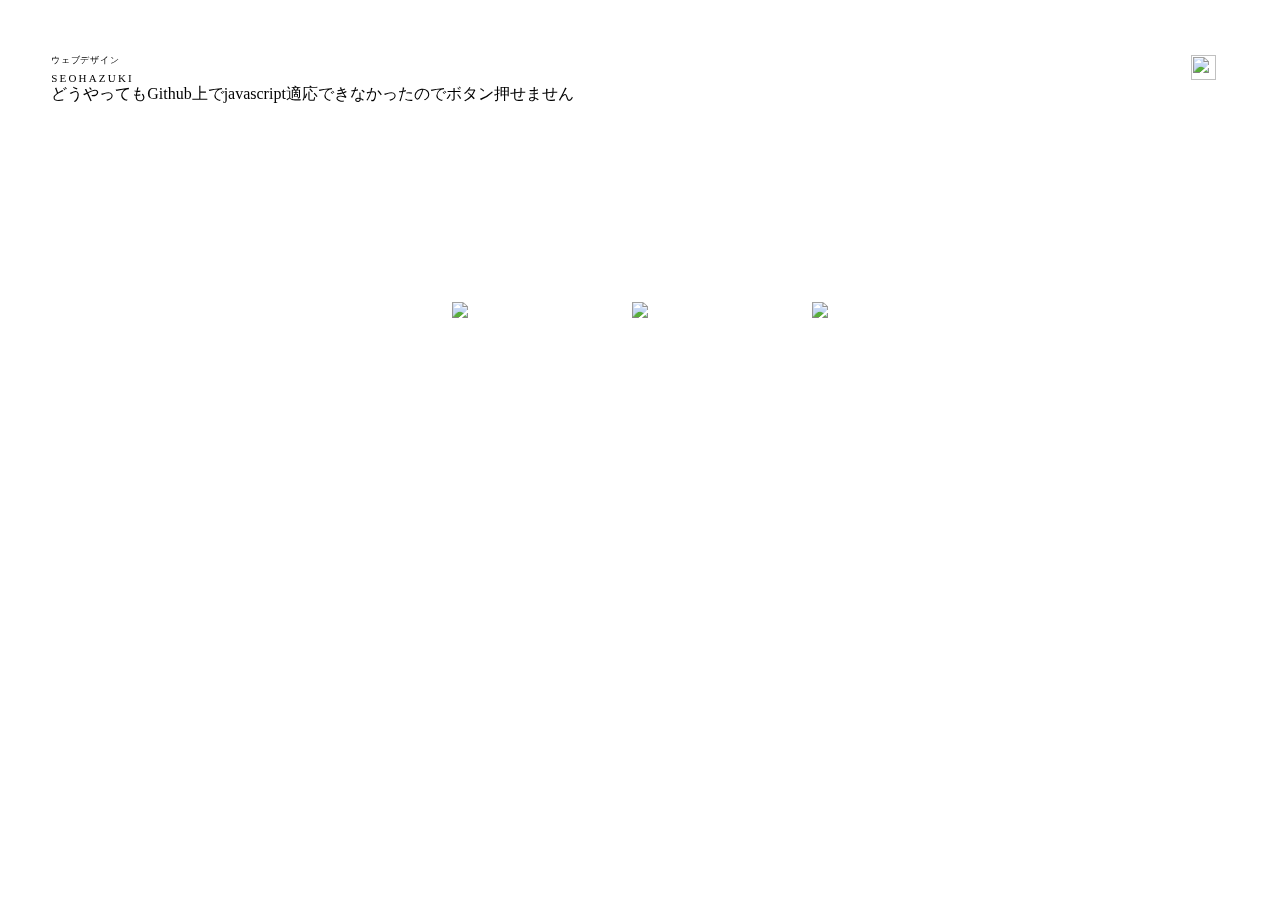
==== commit c591c22b: "a" ====
--- a/index.html
+++ b/index.html
@@ -66,591 +66,4 @@
     <footer class="top-footer">
     </footer>
 </body>
-</html>
-
-<script type="text/javascript">
-
-if(!navigator.userAgent.match(/(iPhone|iPad|iPod|Android)/)){
-    $(function(){
-        var body = document.body;
-        var cursor = document.createElement("div");
-        var stalker = document.createElement("div");
-        cursor.id = "cursor";
-        stalker.id = "stalker";
-        body.appendChild(cursor);
-        body.appendChild(stalker);
-        body.addEventListener("mousemove", function(e) {
-              cursor.style.left = e.clientX + "px";
-              cursor.style.top = e.clientY + "px";
-              stalker.style.left = e.clientX + "px";
-              stalker.style.top = e.clientY + "px";
-        }, false);
-    });
-}
-
-$(function() {
-  $(".menu-hamburger").click(function() {
-    $(".global-menu").toggle();
-  });
-});
-
-
-
-/*!
- * Lightbox v2.11.3
- * by Lokesh Dhakar
- *
- * More info:
- * http://lokeshdhakar.com/projects/lightbox2/
- *
- * Copyright Lokesh Dhakar
- * Released under the MIT license
- * https://github.com/lokesh/lightbox2/blob/master/LICENSE
- *
- * @preserve
- */
-
-// Uses Node, AMD or browser globals to create a module.
-(function (root, factory) {
-    if (typeof define === 'function' && define.amd) {
-        // AMD. Register as an anonymous module.
-        define(['jquery'], factory);
-    } else if (typeof exports === 'object') {
-        // Node. Does not work with strict CommonJS, but
-        // only CommonJS-like environments that support module.exports,
-        // like Node.
-        module.exports = factory(require('jquery'));
-    } else {
-        // Browser globals (root is window)
-        root.lightbox = factory(root.jQuery);
-    }
-}(this, function ($) {
-
-  function Lightbox(options) {
-    this.album = [];
-    this.currentImageIndex = void 0;
-    this.init();
-
-    // options
-    this.options = $.extend({}, this.constructor.defaults);
-    this.option(options);
-  }
-
-  // Descriptions of all options available on the demo site:
-  // http://lokeshdhakar.com/projects/lightbox2/index.html#options
-  Lightbox.defaults = {
-    albumLabel: 'Image %1 of %2',
-    alwaysShowNavOnTouchDevices: false,
-    fadeDuration: 600,
-    fitImagesInViewport: true,
-    imageFadeDuration: 600,
-    // maxWidth: 800,
-    // maxHeight: 600,
-    positionFromTop: 50,
-    resizeDuration: 700,
-    showImageNumberLabel: true,
-    wrapAround: false,
-    disableScrolling: false,
-    /*
-    Sanitize Title
-    If the caption data is trusted, for example you are hardcoding it in, then leave this to false.
-    This will free you to add html tags, such as links, in the caption.
-
-    If the caption data is user submitted or from some other untrusted source, then set this to true
-    to prevent xss and other injection attacks.
-     */
-    sanitizeTitle: false
-  };
-
-  Lightbox.prototype.option = function(options) {
-    $.extend(this.options, options);
-  };
-
-  Lightbox.prototype.imageCountLabel = function(currentImageNum, totalImages) {
-    return this.options.albumLabel.replace(/%1/g, currentImageNum).replace(/%2/g, totalImages);
-  };
-
-  Lightbox.prototype.init = function() {
-    var self = this;
-    // Both enable and build methods require the body tag to be in the DOM.
-    $(document).ready(function() {
-      self.enable();
-      self.build();
-    });
-  };
-
-  // Loop through anchors and areamaps looking for either data-lightbox attributes or rel attributes
-  // that contain 'lightbox'. When these are clicked, start lightbox.
-  Lightbox.prototype.enable = function() {
-    var self = this;
-    $('body').on('click', 'a[rel^=lightbox], area[rel^=lightbox], a[data-lightbox], area[data-lightbox]', function(event) {
-      self.start($(event.currentTarget));
-      return false;
-    });
-  };
-
-  // Build html for the lightbox and the overlay.
-  // Attach event handlers to the new DOM elements. click click click
-  Lightbox.prototype.build = function() {
-    if ($('#lightbox').length > 0) {
-        return;
-    }
-
-    var self = this;
-
-    // The two root notes generated, #lightboxOverlay and #lightbox are given
-    // tabindex attrs so they are focusable. We attach our keyboard event
-    // listeners to these two elements, and not the document. Clicking anywhere
-    // while Lightbox is opened will keep the focus on or inside one of these
-    // two elements.
-    //
-    // We do this so we can prevent propogation of the Esc keypress when
-    // Lightbox is open. This prevents it from intefering with other components
-    // on the page below.
-    //
-    // Github issue: https://github.com/lokesh/lightbox2/issues/663
-    $('<div id="lightboxOverlay" tabindex="-1" class="lightboxOverlay"></div><div id="lightbox" tabindex="-1" class="lightbox"><div class="lb-outerContainer"><div class="lb-container"><img class="lb-image" src="[data-uri]" alt=""/><div class="lb-nav"><a class="lb-prev" aria-label="Previous image" href="" ></a><a class="lb-next" aria-label="Next image" href="" ></a></div><div class="lb-loader"><a class="lb-cancel"></a></div></div></div><div class="lb-dataContainer"><div class="lb-data"><div class="lb-details"><span class="lb-caption"></span><span class="lb-number"></span></div><div class="lb-closeContainer"><a class="lb-close"></a></div></div></div></div>').appendTo($('body'));
-
-    // Cache jQuery objects
-    this.$lightbox       = $('#lightbox');
-    this.$overlay        = $('#lightboxOverlay');
-    this.$outerContainer = this.$lightbox.find('.lb-outerContainer');
-    this.$container      = this.$lightbox.find('.lb-container');
-    this.$image          = this.$lightbox.find('.lb-image');
-    this.$nav            = this.$lightbox.find('.lb-nav');
-
-    // Store css values for future lookup
-    this.containerPadding = {
-      top: parseInt(this.$container.css('padding-top'), 10),
-      right: parseInt(this.$container.css('padding-right'), 10),
-      bottom: parseInt(this.$container.css('padding-bottom'), 10),
-      left: parseInt(this.$container.css('padding-left'), 10)
-    };
-
-    this.imageBorderWidth = {
-      top: parseInt(this.$image.css('border-top-width'), 10),
-      right: parseInt(this.$image.css('border-right-width'), 10),
-      bottom: parseInt(this.$image.css('border-bottom-width'), 10),
-      left: parseInt(this.$image.css('border-left-width'), 10)
-    };
-
-    // Attach event handlers to the newly minted DOM elements
-    this.$overlay.hide().on('click', function() {
-      self.end();
-      return false;
-    });
-
-    this.$lightbox.hide().on('click', function(event) {
-      if ($(event.target).attr('id') === 'lightbox') {
-        self.end();
-      }
-    });
-
-    this.$outerContainer.on('click', function(event) {
-      if ($(event.target).attr('id') === 'lightbox') {
-        self.end();
-      }
-      return false;
-    });
-
-    this.$lightbox.find('.lb-prev').on('click', function() {
-      if (self.currentImageIndex === 0) {
-        self.changeImage(self.album.length - 1);
-      } else {
-        self.changeImage(self.currentImageIndex - 1);
-      }
-      return false;
-    });
-
-    this.$lightbox.find('.lb-next').on('click', function() {
-      if (self.currentImageIndex === self.album.length - 1) {
-        self.changeImage(0);
-      } else {
-        self.changeImage(self.currentImageIndex + 1);
-      }
-      return false;
-    });
-
-    /*
-      Show context menu for image on right-click
-
-      There is a div containing the navigation that spans the entire image and lives above of it. If
-      you right-click, you are right clicking this div and not the image. This prevents users from
-      saving the image or using other context menu actions with the image.
-
-      To fix this, when we detect the right mouse button is pressed down, but not yet clicked, we
-      set pointer-events to none on the nav div. This is so that the upcoming right-click event on
-      the next mouseup will bubble down to the image. Once the right-click/contextmenu event occurs
-      we set the pointer events back to auto for the nav div so it can capture hover and left-click
-      events as usual.
-     */
-    this.$nav.on('mousedown', function(event) {
-      if (event.which === 3) {
-        self.$nav.css('pointer-events', 'none');
-
-        self.$lightbox.one('contextmenu', function() {
-          setTimeout(function() {
-              this.$nav.css('pointer-events', 'auto');
-          }.bind(self), 0);
-        });
-      }
-    });
-
-
-    this.$lightbox.find('.lb-loader, .lb-close').on('click', function() {
-      self.end();
-      return false;
-    });
-  };
-
-  // Show overlay and lightbox. If the image is part of a set, add siblings to album array.
-  Lightbox.prototype.start = function($link) {
-    var self    = this;
-    var $window = $(window);
-
-    $window.on('resize', $.proxy(this.sizeOverlay, this));
-
-    this.sizeOverlay();
-
-    this.album = [];
-    var imageNumber = 0;
-
-    function addToAlbum($link) {
-      self.album.push({
-        alt: $link.attr('data-alt'),
-        link: $link.attr('href'),
-        title: $link.attr('data-title') || $link.attr('title')
-      });
-    }
-
-    // Support both data-lightbox attribute and rel attribute implementations
-    var dataLightboxValue = $link.attr('data-lightbox');
-    var $links;
-
-    if (dataLightboxValue) {
-      $links = $($link.prop('tagName') + '[data-lightbox="' + dataLightboxValue + '"]');
-      for (var i = 0; i < $links.length; i = ++i) {
-        addToAlbum($($links[i]));
-        if ($links[i] === $link[0]) {
-          imageNumber = i;
-        }
-      }
-    } else {
-      if ($link.attr('rel') === 'lightbox') {
-        // If image is not part of a set
-        addToAlbum($link);
-      } else {
-        // If image is part of a set
-        $links = $($link.prop('tagName') + '[rel="' + $link.attr('rel') + '"]');
-        for (var j = 0; j < $links.length; j = ++j) {
-          addToAlbum($($links[j]));
-          if ($links[j] === $link[0]) {
-            imageNumber = j;
-          }
-        }
-      }
-    }
-
-    // Position Lightbox
-    var top  = $window.scrollTop() + this.options.positionFromTop;
-    var left = $window.scrollLeft();
-    this.$lightbox.css({
-      top: top + 'px',
-      left: left + 'px'
-    }).fadeIn(this.options.fadeDuration);
-
-    // Disable scrolling of the page while open
-    if (this.options.disableScrolling) {
-      $('body').addClass('lb-disable-scrolling');
-    }
-
-    this.changeImage(imageNumber);
-  };
-
-  // Hide most UI elements in preparation for the animated resizing of the lightbox.
-  Lightbox.prototype.changeImage = function(imageNumber) {
-    var self = this;
-    var filename = this.album[imageNumber].link;
-    var filetype = filename.split('.').slice(-1)[0];
-    var $image = this.$lightbox.find('.lb-image');
-
-    // Disable keyboard nav during transitions
-    this.disableKeyboardNav();
-
-    // Show loading state
-    this.$overlay.fadeIn(this.options.fadeDuration);
-    $('.lb-loader').fadeIn('slow');
-    this.$lightbox.find('.lb-image, .lb-nav, .lb-prev, .lb-next, .lb-dataContainer, .lb-numbers, .lb-caption').hide();
-    this.$outerContainer.addClass('animating');
-
-    // When image to show is preloaded, we send the width and height to sizeContainer()
-    var preloader = new Image();
-    preloader.onload = function() {
-      var $preloader;
-      var imageHeight;
-      var imageWidth;
-      var maxImageHeight;
-      var maxImageWidth;
-      var windowHeight;
-      var windowWidth;
-
-      $image.attr({
-        'alt': self.album[imageNumber].alt,
-        'src': filename
-      });
-
-      $preloader = $(preloader);
-
-      $image.width(preloader.width);
-      $image.height(preloader.height);
-      windowWidth = $(window).width();
-      windowHeight = $(window).height();
-
-      // Calculate the max image dimensions for the current viewport.
-      // Take into account the border around the image and an additional 10px gutter on each side.
-      maxImageWidth  = windowWidth - self.containerPadding.left - self.containerPadding.right - self.imageBorderWidth.left - self.imageBorderWidth.right - 20;
-      maxImageHeight = windowHeight - self.containerPadding.top - self.containerPadding.bottom - self.imageBorderWidth.top - self.imageBorderWidth.bottom - self.options.positionFromTop - 70;
-
-      /*
-      Since many SVGs have small intrinsic dimensions, but they support scaling
-      up without quality loss because of their vector format, max out their
-      size.
-      */
-      if (filetype === 'svg') {
-        $image.width(maxImageWidth);
-        $image.height(maxImageHeight);
-      }
-
-      // Fit image inside the viewport.
-      if (self.options.fitImagesInViewport) {
-
-        // Check if image size is larger then maxWidth|maxHeight in settings
-        if (self.options.maxWidth && self.options.maxWidth < maxImageWidth) {
-          maxImageWidth = self.options.maxWidth;
-        }
-        if (self.options.maxHeight && self.options.maxHeight < maxImageHeight) {
-          maxImageHeight = self.options.maxHeight;
-        }
-
-      } else {
-        maxImageWidth = self.options.maxWidth || preloader.width || maxImageWidth;
-        maxImageHeight = self.options.maxHeight || preloader.height || maxImageHeight;
-      }
-
-      // Is the current image's width or height is greater than the maxImageWidth or maxImageHeight
-      // option than we need to size down while maintaining the aspect ratio.
-      if ((preloader.width > maxImageWidth) || (preloader.height > maxImageHeight)) {
-        if ((preloader.width / maxImageWidth) > (preloader.height / maxImageHeight)) {
-          imageWidth  = maxImageWidth;
-          imageHeight = parseInt(preloader.height / (preloader.width / imageWidth), 10);
-          $image.width(imageWidth);
-          $image.height(imageHeight);
-        } else {
-          imageHeight = maxImageHeight;
-          imageWidth = parseInt(preloader.width / (preloader.height / imageHeight), 10);
-          $image.width(imageWidth);
-          $image.height(imageHeight);
-        }
-      }
-      self.sizeContainer($image.width(), $image.height());
-    };
-
-    // Preload image before showing
-    preloader.src = this.album[imageNumber].link;
-    this.currentImageIndex = imageNumber;
-  };
-
-  // Stretch overlay to fit the viewport
-  Lightbox.prototype.sizeOverlay = function() {
-    var self = this;
-    /*
-    We use a setTimeout 0 to pause JS execution and let the rendering catch-up.
-    Why do this? If the `disableScrolling` option is set to true, a class is added to the body
-    tag that disables scrolling and hides the scrollbar. We want to make sure the scrollbar is
-    hidden before we measure the document width, as the presence of the scrollbar will affect the
-    number.
-    */
-    setTimeout(function() {
-      self.$overlay
-        .width($(document).width())
-        .height($(document).height());
-
-    }, 0);
-  };
-
-  // Animate the size of the lightbox to fit the image we are showing
-  // This method also shows the the image.
-  Lightbox.prototype.sizeContainer = function(imageWidth, imageHeight) {
-    var self = this;
-
-    var oldWidth  = this.$outerContainer.outerWidth();
-    var oldHeight = this.$outerContainer.outerHeight();
-    var newWidth  = imageWidth + this.containerPadding.left + this.containerPadding.right + this.imageBorderWidth.left + this.imageBorderWidth.right;
-    var newHeight = imageHeight + this.containerPadding.top + this.containerPadding.bottom + this.imageBorderWidth.top + this.imageBorderWidth.bottom;
-
-    function postResize() {
-      self.$lightbox.find('.lb-dataContainer').width(newWidth);
-      self.$lightbox.find('.lb-prevLink').height(newHeight);
-      self.$lightbox.find('.lb-nextLink').height(newHeight);
-
-      // Set focus on one of the two root nodes so keyboard events are captured.
-      self.$overlay.focus();
-
-      self.showImage();
-    }
-
-    if (oldWidth !== newWidth || oldHeight !== newHeight) {
-      this.$outerContainer.animate({
-        width: newWidth,
-        height: newHeight
-      }, this.options.resizeDuration, 'swing', function() {
-        postResize();
-      });
-    } else {
-      postResize();
-    }
-  };
-
-  // Display the image and its details and begin preload neighboring images.
-  Lightbox.prototype.showImage = function() {
-    this.$lightbox.find('.lb-loader').stop(true).hide();
-    this.$lightbox.find('.lb-image').fadeIn(this.options.imageFadeDuration);
-
-    this.updateNav();
-    this.updateDetails();
-    this.preloadNeighboringImages();
-    this.enableKeyboardNav();
-  };
-
-  // Display previous and next navigation if appropriate.
-  Lightbox.prototype.updateNav = function() {
-    // Check to see if the browser supports touch events. If so, we take the conservative approach
-    // and assume that mouse hover events are not supported and always show prev/next navigation
-    // arrows in image sets.
-    var alwaysShowNav = false;
-    try {
-      document.createEvent('TouchEvent');
-      alwaysShowNav = (this.options.alwaysShowNavOnTouchDevices) ? true : false;
-    } catch (e) {}
-
-    this.$lightbox.find('.lb-nav').show();
-
-    if (this.album.length > 1) {
-      if (this.options.wrapAround) {
-        if (alwaysShowNav) {
-          this.$lightbox.find('.lb-prev, .lb-next').css('opacity', '1');
-        }
-        this.$lightbox.find('.lb-prev, .lb-next').show();
-      } else {
-        if (this.currentImageIndex > 0) {
-          this.$lightbox.find('.lb-prev').show();
-          if (alwaysShowNav) {
-            this.$lightbox.find('.lb-prev').css('opacity', '1');
-          }
-        }
-        if (this.currentImageIndex < this.album.length - 1) {
-          this.$lightbox.find('.lb-next').show();
-          if (alwaysShowNav) {
-            this.$lightbox.find('.lb-next').css('opacity', '1');
-          }
-        }
-      }
-    }
-  };
-
-  // Display caption, image number, and closing button.
-  Lightbox.prototype.updateDetails = function() {
-    var self = this;
-
-    // Enable anchor clicks in the injected caption html.
-    // Thanks Nate Wright for the fix. @https://github.com/NateWr
-    if (typeof this.album[this.currentImageIndex].title !== 'undefined' &&
-      this.album[this.currentImageIndex].title !== '') {
-      var $caption = this.$lightbox.find('.lb-caption');
-      if (this.options.sanitizeTitle) {
-        $caption.text(this.album[this.currentImageIndex].title);
-      } else {
-        $caption.html(this.album[this.currentImageIndex].title);
-      }
-      $caption.fadeIn('fast');
-    }
-
-    if (this.album.length > 1 && this.options.showImageNumberLabel) {
-      var labelText = this.imageCountLabel(this.currentImageIndex + 1, this.album.length);
-      this.$lightbox.find('.lb-number').text(labelText).fadeIn('fast');
-    } else {
-      this.$lightbox.find('.lb-number').hide();
-    }
-
-    this.$outerContainer.removeClass('animating');
-
-    this.$lightbox.find('.lb-dataContainer').fadeIn(this.options.resizeDuration, function() {
-      return self.sizeOverlay();
-    });
-  };
-
-  // Preload previous and next images in set.
-  Lightbox.prototype.preloadNeighboringImages = function() {
-    if (this.album.length > this.currentImageIndex + 1) {
-      var preloadNext = new Image();
-      preloadNext.src = this.album[this.currentImageIndex + 1].link;
-    }
-    if (this.currentImageIndex > 0) {
-      var preloadPrev = new Image();
-      preloadPrev.src = this.album[this.currentImageIndex - 1].link;
-    }
-  };
-
-  Lightbox.prototype.enableKeyboardNav = function() {
-    this.$lightbox.on('keyup.keyboard', $.proxy(this.keyboardAction, this));
-    this.$overlay.on('keyup.keyboard', $.proxy(this.keyboardAction, this));
-  };
-
-  Lightbox.prototype.disableKeyboardNav = function() {
-    this.$lightbox.off('.keyboard');
-    this.$overlay.off('.keyboard');
-  };
-
-  Lightbox.prototype.keyboardAction = function(event) {
-    var KEYCODE_ESC        = 27;
-    var KEYCODE_LEFTARROW  = 37;
-    var KEYCODE_RIGHTARROW = 39;
-
-    var keycode = event.keyCode;
-    if (keycode === KEYCODE_ESC) {
-      // Prevent bubbling so as to not affect other components on the page.
-      event.stopPropagation();
-      this.end();
-    } else if (keycode === KEYCODE_LEFTARROW) {
-      if (this.currentImageIndex !== 0) {
-        this.changeImage(this.currentImageIndex - 1);
-      } else if (this.options.wrapAround && this.album.length > 1) {
-        this.changeImage(this.album.length - 1);
-      }
-    } else if (keycode === KEYCODE_RIGHTARROW) {
-      if (this.currentImageIndex !== this.album.length - 1) {
-        this.changeImage(this.currentImageIndex + 1);
-      } else if (this.options.wrapAround && this.album.length > 1) {
-        this.changeImage(0);
-      }
-    }
-  };
-
-  // Closing time. :-(
-  Lightbox.prototype.end = function() {
-    this.disableKeyboardNav();
-    $(window).off('resize', this.sizeOverlay);
-    this.$lightbox.fadeOut(this.options.fadeDuration);
-    this.$overlay.fadeOut(this.options.fadeDuration);
-
-    if (this.options.disableScrolling) {
-      $('body').removeClass('lb-disable-scrolling');
-    }
-  };
-
-  return new Lightbox();
-}));
-
-
-
-</script>+</html>--- a/style.css
+++ b/style.css
@@ -16,7 +16,7 @@
 
 #stalker { position: fixed; -webkit-transform: translate(-50%, -50%); transform: translate(-50%, -50%); width: 80px; height: 80px; border-radius: 50%; border: rgb(0, 0, 0) solid 1px; transition: 0.2s; opacity: .4; pointer-events: none; z-index: 1000;}
 
-#stalker.active { transform: scale(3);}
+#stalker.active { transform: scale(3); }
 
 .menu-toggle { position: fixed; top: 5%; top: 2.5vw; right: 5%; right: 4vw; cursor: pointer; width: 50px; height: 50px; text-align: center; opacity: 1; z-index: 900; }
 
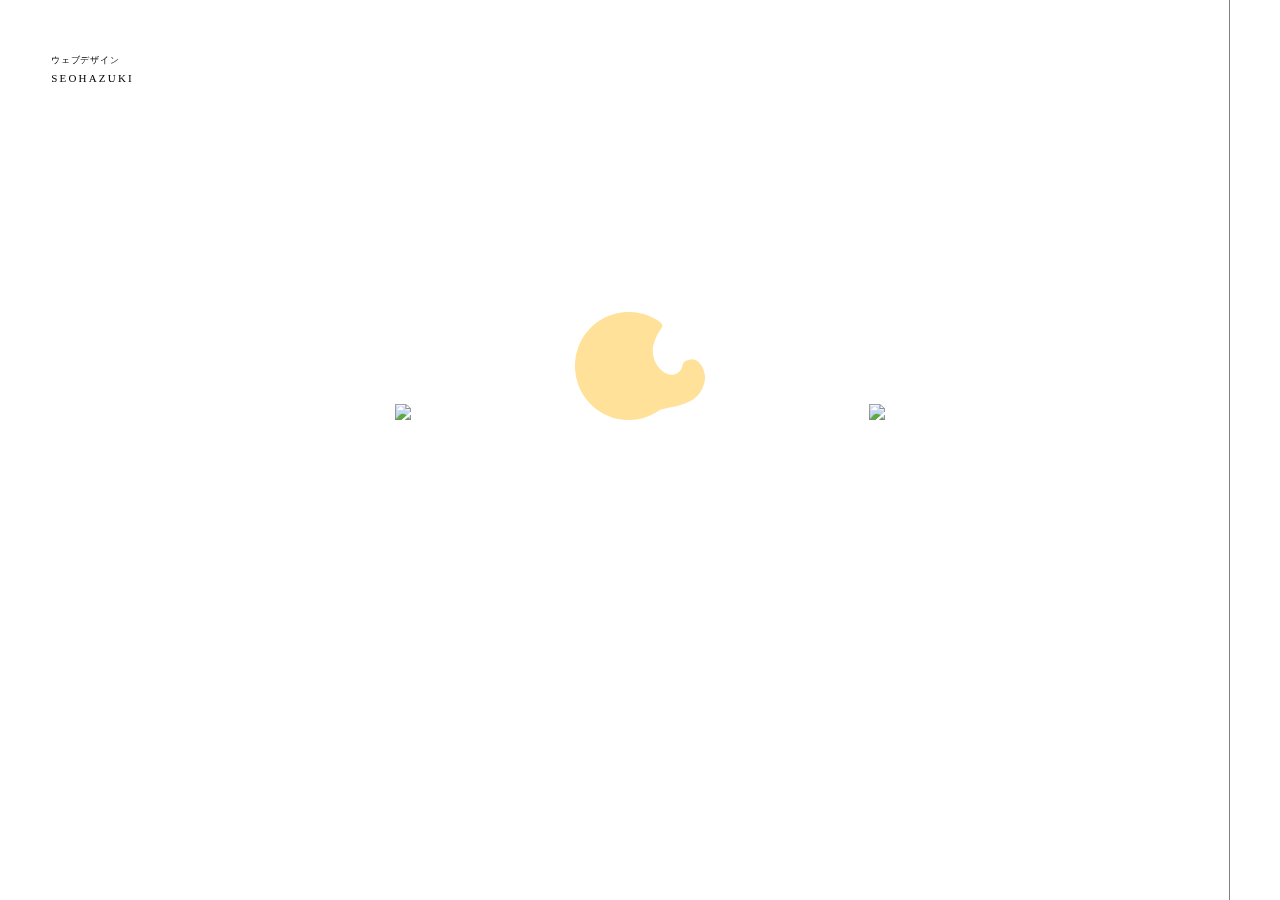
==== commit 463d6136: "iidcs" ====
--- a/index.html
+++ b/index.html
@@ -8,9 +8,7 @@
     <!--jQuery-->
     <script src="https://ajax.googleapis.com/ajax/libs/jquery/3.3.1/jquery.min.js"></script>
     <script src="json.js"></script>
-    <!--Light-box-->
-    <link rel="stylesheet" href="css/lightbox.css">
-    <script src="js/lightbox.js"></script>
+    <script src="https://code.jquery.com/color/jquery.color-2.2.0.min.js" integrity="sha256-aSe2ZC5QeunlL/w/7PsVKmV+fa0eDbmybn/ptsKHR6I=" crossorigin="anonymous"></script>
 </head>
 <body>
     <header class="gloval-header" >
@@ -18,32 +16,18 @@
             <a href="index.html">
             <span class="global-ttl__text">ウェブデザイン</span>
             <span class="global-ttl__url">SEOHAZUKI</span>
-            <span>どうやってもGithub上でjavascript適応できなかったのでボタン押せません</span>
             </a>
         </p>
-     
-        <nav>
-            <div id="menu-toggle" class="menu-toggle">
-              <div class="menu-hamburger"><img src="image/menu.svg" width="25px" height="25px"></div>
-            </div>
-            <div id="global-menu" class="global-menu">
-              <div class="global-menu__container">
-              <ul class="global-menu__list">
-              <li><a href="profile.html">
-              <span class="menu-en">PROFILE</span>
-              </a></li>
-              <li><a href="works.html">
-              <span class="menu-en">WORKS</span>
-              </a></li>
-              <li><a href="hello.html">
-              <span class="menu-en">HELLO</span>
-              </a></li>
-              </ul>
-              </div>
-              <div id="menu-bg" class="menu-bg"></div>
-            </div>
-        </nav>
     </header>
+
+    <nav class="slideR">
+        <span class="nav-icon"><img src="image/menu.svg" alt=""></span>
+        <ul>
+          <li><a href="profile.html">PROFILE</a></li>
+          <li><a href="works.html">WORKS</a></li>
+          <li><a href="hello.html">HELLO</a></li>
+        </ul>
+    </nav>
 
     <header id="content-profile" class="page-header">
         <h2 class="page-header__heading">  
@@ -52,14 +36,25 @@
     </header>
 
     <div class="icon-list">
+        <p class="icon-text">
+            <span class="iconpr">\PROFILE!/</span>
+            <span class="iconwo">\WORKS!/</span>
+            <span class="iconhe">\HELLO!/</span>
+        </p>
         <div class="icon-content">
-            <img src="image/icon1.svg" class="icon-content_img">
+            <a href="profile.html">
+            <img src="image/icon1.svg" class="icon-content_img" id="page1">
+            </a>
         </div>
         <div class="icon-content">
-            <img src="image/icon2.svg" class="icon-content_img">
+            <a href="works.html">
+            <img src="image/icon2.svg" class="icon-content_img" id="page2">
+            </a>
         </div>
         <div class="icon-content">
-            <img src="image/icon3.svg" class="icon-content_img">
+            <a href="hello.html">
+            <img src="image/icon3.svg" class="icon-content_img" id="page3">
+            </a>
         </div>
     </div>
 
--- a/style.css
+++ b/style.css
@@ -14,13 +14,7 @@
 
 * {-webkit-font-smoothing: antialiased; -moz-osx-font-smoothing: grayscale; }
 
-#stalker { position: fixed; -webkit-transform: translate(-50%, -50%); transform: translate(-50%, -50%); width: 80px; height: 80px; border-radius: 50%; border: rgb(0, 0, 0) solid 1px; transition: 0.2s; opacity: .4; pointer-events: none; z-index: 1000;}
-
-#stalker.active { transform: scale(3); }
-
 .menu-toggle { position: fixed; top: 5%; top: 2.5vw; right: 5%; right: 4vw; cursor: pointer; width: 50px; height: 50px; text-align: center; opacity: 1; z-index: 900; }
-
-.menu-hamburger { position: absolute; top: 50%; left: 50%; display: block; width: 26px; height: 1px; margin: -2px 0 0 -13px;}
 
 .global-menu { display: none; position: fixed; text-align: left; z-index: 999; width: 11%; height: 100%; right: 0;}
 
@@ -52,21 +46,55 @@
 
 .works-img { display:none;}
 
-.sns-icon {text-align: center; margin: 12.5rem 0 9rem;}
+.sns-icon {text-align: center; margin: 12rem 0 7.5rem;}
 
 .sns-icon img {width: 250px; height: auto;}
 
-.icon-list { width: 100%; height: 500px; text-align: center; padding: 6rem 0 0; background-color: #fff;}
+.icon-list { width: 100%; height: 500px; text-align: center; padding-top: 3rem; padding-right: 25px;}
 
 .icon-content {display: inline; text-align: center;}
 
 .icon-content_img {width: 130px; height: auto; margin: 5rem;}
 
-.footer-icon { position: absolute; right: 0; width: 50px; height: auto; padding: 2rem 3rem;}
+.icon-content a {text-decoration: none;}
+
+.icon-text{ text-align: center; padding-right: 25px; bottom: 0;}
+
+.iconpr {position: relative; color: #FFF; opacity:0%; font-size: 22px; letter-spacing: .5rem; font-weight: 600; padding: 1rem 3rem;}
+
+.iconwo {position: relative; color: #FFF; opacity:0%; font-size: 22px; letter-spacing: .5rem; font-weight: 600; padding: 1rem 3rem;}
+
+.iconhe {position: relative; color: #FFF; opacity:0%; font-size: 22px; letter-spacing: .5rem; font-weight: 600; padding: 1rem 3rem;}
+
+.profile-box {margin:8.5vw 30vw;}
+
+.profile-content { display: inline-block; }
+
+.profile-img img {display: inline-block; position: relative; width: 200px; height: auto; float: left; margin-right: 4vw;}
+
+.profile-content p {margin: 2vw; color: rgb(39, 39, 39);}
+
+.name-ja {font-size: 20px; font-weight: 400; letter-spacing: .08em; margin-right: .7rem;}
+
+.name-en {font-size: 11px; letter-spacing: .08em;}
+
+.read {font-size: 13px;}
+
+.footer-icon { position: absolute; left: 0; width: 50px; height: auto; padding: 2rem 3rem;}
 
 .top-footer {position: absolute; width: 100%; height: 80px; bottom: 0; right: 0;}
 
-body { animation: fadeIn 2s ease 0s 1 normal; -webkit-animation: fadeIn 2s ease 0s 1 normal;}
+body { animation: fadeIn 2s ease 0s 1 normal; -webkit-animation: fadeIn 2s ease 0s 1 normal; background-color: #fff;}
+
+.slideR { z-index: 1000; cursor: pointer; position: fixed; top: 0; right: -90px; border-left: gray solid 1px; height: 100%; width: 140px; color: #fff; font-size: 16px;}
+
+.slideR img {position: relative; display: block; width: 25px; height: auto; top: 3.2vw; left: 12.5px;}
+
+.slideR ul {display: inline-block; position: relative; left: 20px; top: 5vw;}
+
+.slideR li { list-style: none; margin: 5rem 0; text-align: right;}
+
+.slideR a { text-decoration: none; color: rgb(46, 46, 46); left: 80px; font-size: 12px; font-weight: 400 !important; letter-spacing: .05em; -webkit-font-smoothing: subpixel-antialiased; letter-spacing: .2em;}
 
 @keyframes fadeIn { 0% {opacity: 0} 100% {opacity: 1}}
 
